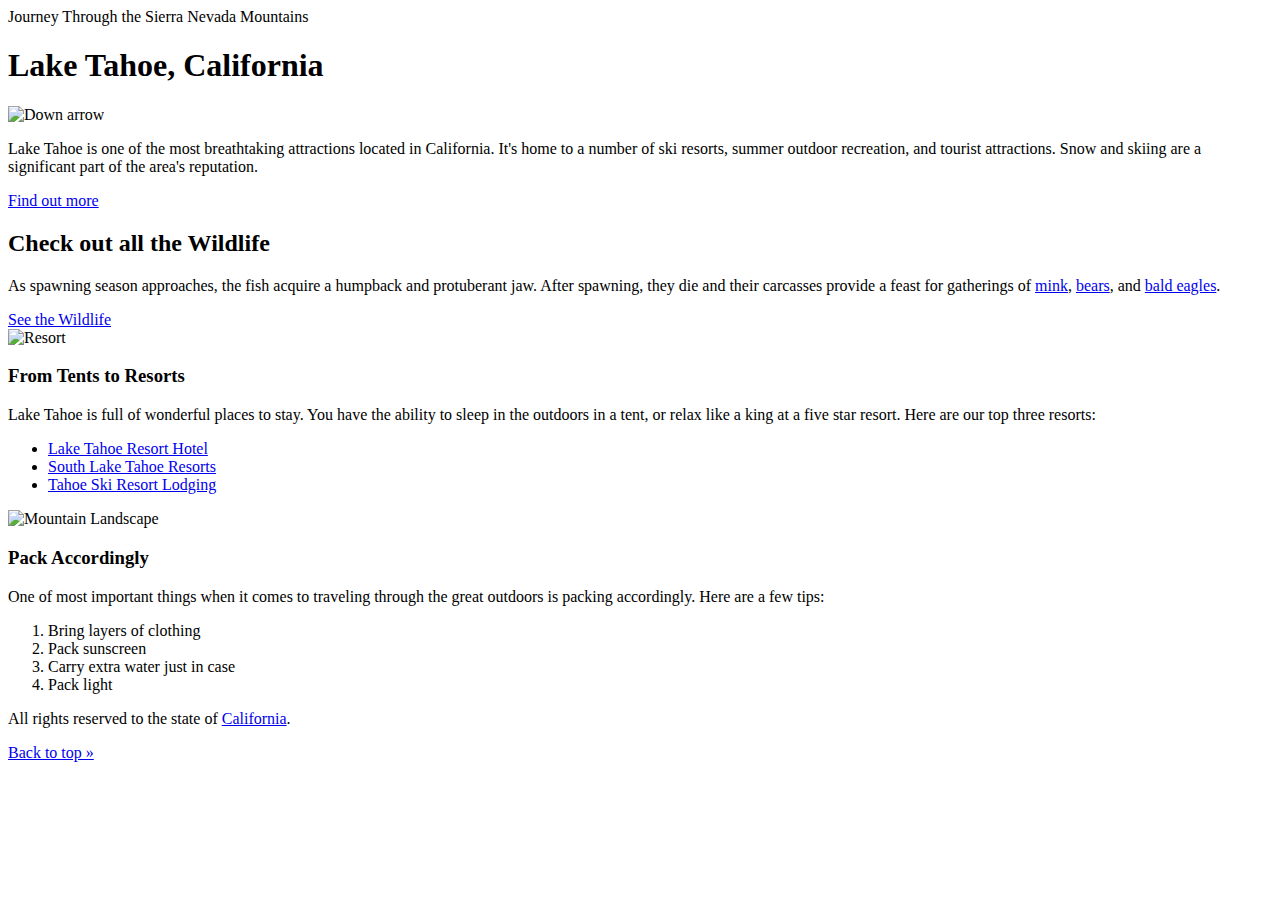
==== index.html @ e3a9a678 "NESTED" ====
<!DOCTYPE html>
  <html>
    <head>
      <title>Lake Tahoe</title>
      <link rel="stylesheet" href="css/style.css">
      <meta name="viewport" content="width=device-width">
    </head>
    <body> 
      <header id="top" class="main-header">
        <span class="title">Journey Through the Sierra Nevada Mountains</span>
         <h1>Lake Tahoe, California</h1>
         <img class="arrow" src="img/arrow.svg" alt="Down arrow">
      </header>   
      <div class="primary-content t-border">
        <p class="intro">
	      Lake Tahoe is one of the most breathtaking attractions located in California. It's home to a number of ski resorts, summer outdoor recreation, and tourist attractions. Snow and skiing are a significant part of the area's reputation.
	    </p>
	     <a class="callout" href="#more">Find out more</a>      
        <div class="wildlife">
         <h2>Check out all the Wildlife</h2>
          <p>
            As spawning season approaches, the fish acquire a humpback and protuberant jaw. After spawning, they die and their carcasses provide a feast for gatherings of <a href="#mink">mink</a>, <a href="#bears">bears</a>, and <a href="#eagles">bald eagles</a>.
          </p>
        </div><!-- End .wildlife -->      
		 <a class="callout" href="#wildlife">See the Wildlife</a>
		</div><!-- End .primary-content -->
	  <div class="secondary-content t-border group"> 
      <div class="resorts">
        <img src="img/resort.jpg" alt="Resort">
        <h3>From Tents to Resorts</h3>  
        <p>
          Lake Tahoe is full of wonderful places to stay. You have the ability to sleep in the outdoors in a tent, or relax like a king at a five star resort. Here are our top three resorts:
        </p>        
        <ul>
          <li><a href="#hotels">Lake Tahoe Resort Hotel</a></li>
          <li><a href="#resorts">South Lake Tahoe Resorts</a></li>
          <li><a href="#lodging">Tahoe Ski Resort Lodging</a></li>
        </ul>		
      </div>      
      <div class="tips">
        <img src="img/mtn-landscape.jpg" alt="Mountain Landscape">
        <h3>Pack Accordingly</h3>
        <p>
          One of most important things when it comes to traveling through the great outdoors is packing accordingly. Here are a few tips:
        </p>
        <ol>
          <li>Bring layers of clothing</li>
          <li>Pack sunscreen</li>
          <li>Carry extra water just in case</li>
          <li>Pack light</li>
        </ol>
      </div>
		</div><!-- End .secondary-content -->    
		<footer class="main-footer">
			<p>All rights reserved to the state of <a href="#">California</a>.</p>
			<a href="#top">Back to top &raquo;</a>
		</footer>
    </body>
  </html>
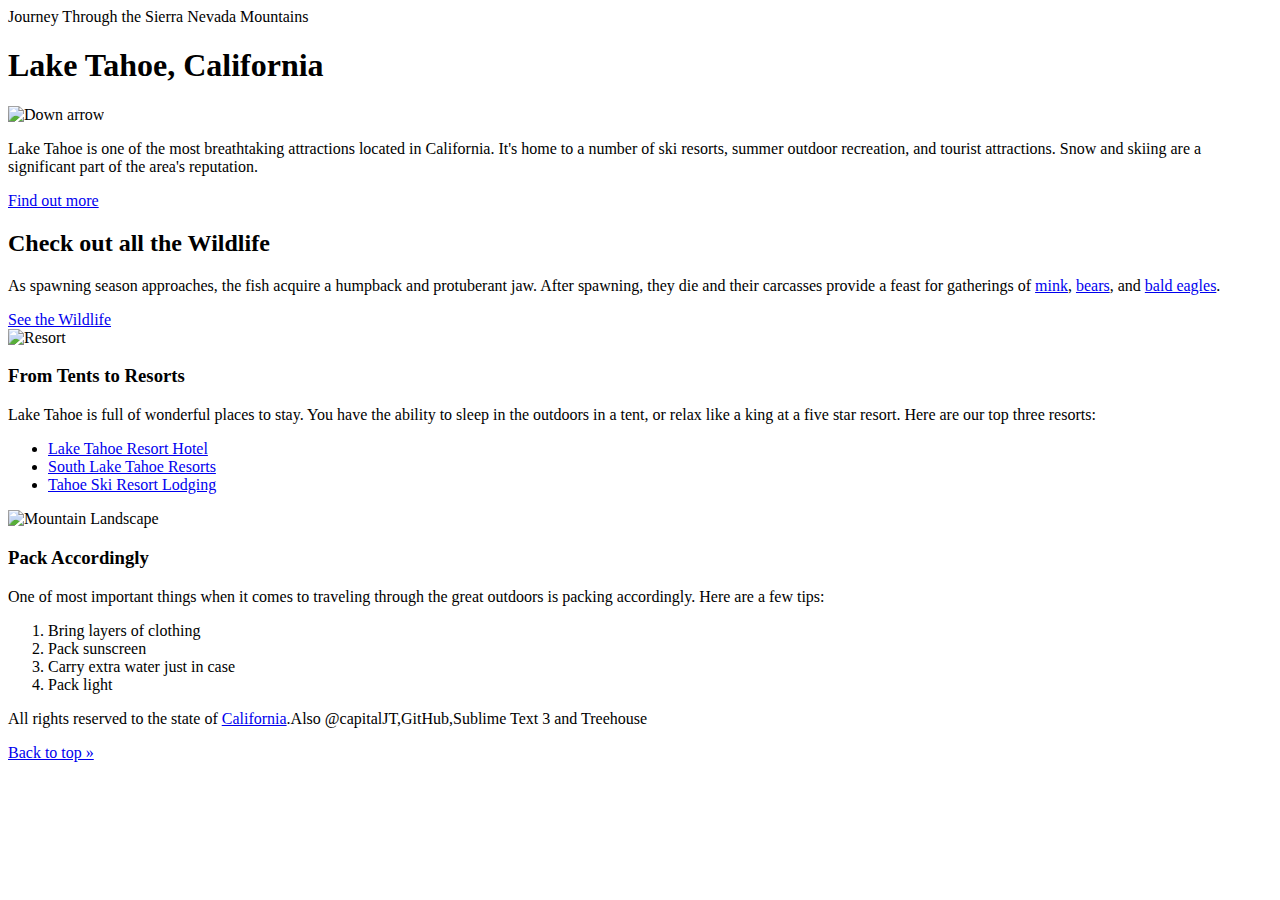
==== commit f940243e: "NESTED" ====
--- a/index.html
+++ b/index.html
@@ -1,7 +1,7 @@
 <!DOCTYPE html>
   <html>
     <head>
-      <title>Lake Tahoe</title>
+      <title>RM LakeTahoe_project</title>
       <link rel="stylesheet" href="css/style.css">
       <meta name="viewport" content="width=device-width">
     </head>
@@ -13,9 +13,9 @@
       </header>   
       <div class="primary-content t-border">
         <p class="intro">
-	      Lake Tahoe is one of the most breathtaking attractions located in California. It's home to a number of ski resorts, summer outdoor recreation, and tourist attractions. Snow and skiing are a significant part of the area's reputation.
-	    </p>
-	     <a class="callout" href="#more">Find out more</a>      
+	 Lake Tahoe is one of the most breathtaking attractions located in California. It's home to a number of ski resorts, summer outdoor recreation, and tourist attractions. Snow and skiing are a significant part of the area's reputation.
+	</p>
+	<a class="callout" href="#more">Find out more</a>      
         <div class="wildlife">
          <h2>Check out all the Wildlife</h2>
           <p>
@@ -50,10 +50,10 @@
           <li>Pack light</li>
         </ol>
       </div>
-		</div><!-- End .secondary-content -->    
-		<footer class="main-footer">
-			<p>All rights reserved to the state of <a href="#">California</a>.</p>
-			<a href="#top">Back to top &raquo;</a>
-		</footer>
+      </div><!-- End .secondary-content -->    
+      <footer class="main-footer">
+	<p>All rights reserved to the state of <a href="#">California</a>.Also @capitalJT,GitHub,Sublime Text 3 and Treehouse</p>
+	 <a href="#top">Back to top &raquo;</a>
+      </footer>
     </body>
   </html>
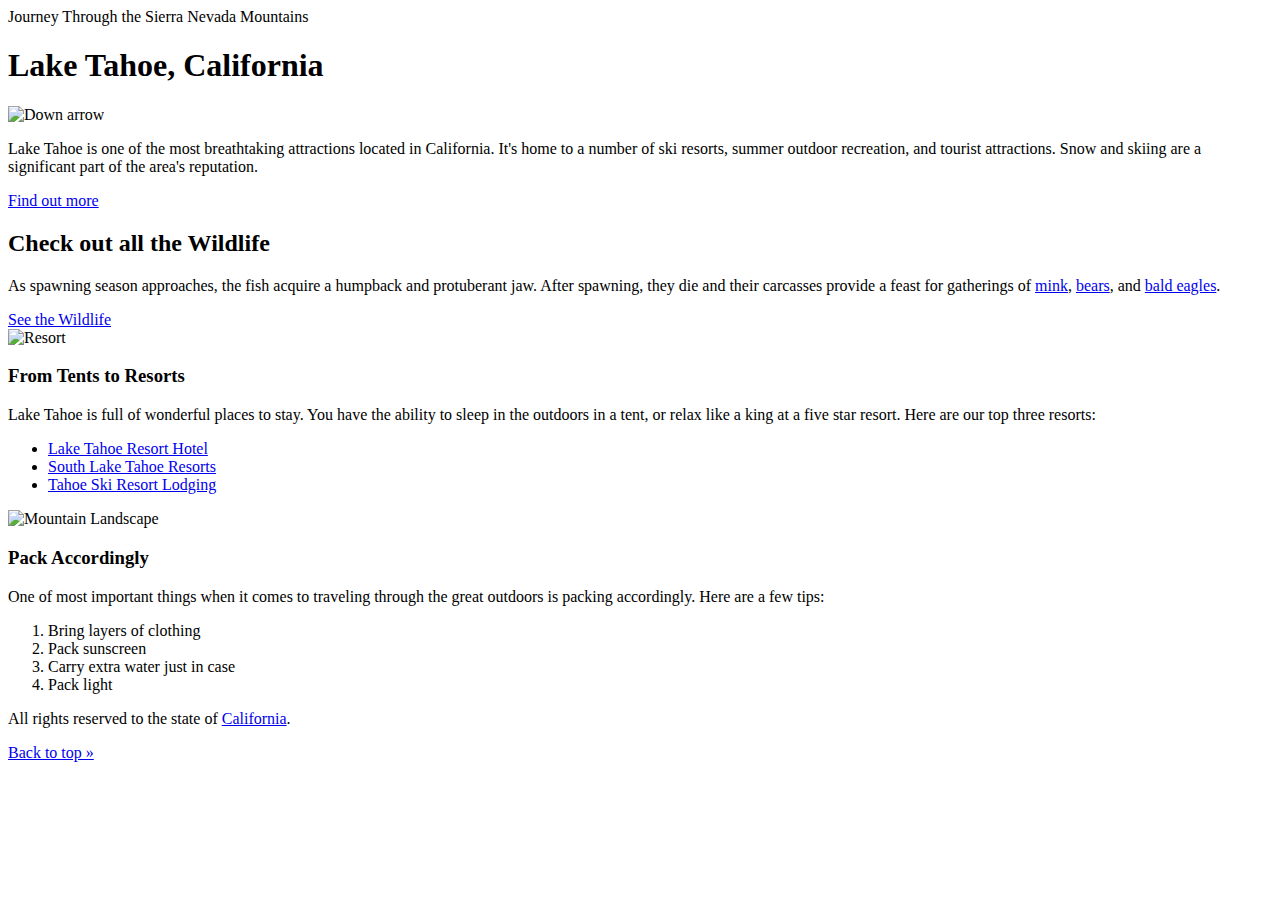
==== commit 50e49434: "quick update" ====
--- a/index.html
+++ b/index.html
@@ -1,42 +1,44 @@
 <!DOCTYPE html>
   <html>
-    <head>
-      <title>RM LakeTahoe_project</title>
-      <link rel="stylesheet" href="css/style.css">
-      <meta name="viewport" content="width=device-width">
-    </head>
-    <body> 
-      <header id="top" class="main-header">
-        <span class="title">Journey Through the Sierra Nevada Mountains</span>
-         <h1>Lake Tahoe, California</h1>
-         <img class="arrow" src="img/arrow.svg" alt="Down arrow">
-      </header>   
-      <div class="primary-content t-border">
-        <p class="intro">
-	 Lake Tahoe is one of the most breathtaking attractions located in California. It's home to a number of ski resorts, summer outdoor recreation, and tourist attractions. Snow and skiing are a significant part of the area's reputation.
-	</p>
-	<a class="callout" href="#more">Find out more</a>      
-        <div class="wildlife">
-         <h2>Check out all the Wildlife</h2>
-          <p>
-            As spawning season approaches, the fish acquire a humpback and protuberant jaw. After spawning, they die and their carcasses provide a feast for gatherings of <a href="#mink">mink</a>, <a href="#bears">bears</a>, and <a href="#eagles">bald eagles</a>.
-          </p>
-        </div><!-- End .wildlife -->      
-		 <a class="callout" href="#wildlife">See the Wildlife</a>
-		</div><!-- End .primary-content -->
-	  <div class="secondary-content t-border group"> 
+  <head>
+    <title>Rafael Mortan</title>
+    <link rel="stylesheet" href="css/style.css">
+    <meta name="viewport" content="width=device-width">
+  </head>
+  <body> 
+    <header id="top" class="main-header">
+      <span class="title">Journey Through the Sierra Nevada Mountains</span>
+      <h1>Lake Tahoe, California</h1>
+      <img class="arrow" src="img/arrow.svg" alt="Down arrow">
+    </header>
+    
+    <div class="primary-content t-border">
+      <p class="intro">
+        Lake Tahoe is one of the most breathtaking attractions located in California. It's home to a number of ski resorts, summer outdoor recreation, and tourist attractions. Snow and skiing are a significant part of the area's reputation.
+      </p>
+      <a class="callout" href="#more">Find out more</a>
+      
+      <div class="wildlife">
+        <h2>Check out all the Wildlife</h2>
+        <p>
+          As spawning season approaches, the fish acquire a humpback and protuberant jaw. After spawning, they die and their carcasses provide a feast for gatherings of <a href="#mink">mink</a>, <a href="#bears">bears</a>, and <a href="#eagles">bald eagles</a>.
+        </p>
+      </div><!-- End .wildlife -->    
+      <a class="callout" href="#wildlife">See the Wildlife</a>
+    </div><!-- End .primary-content -->
+    <div class="secondary-content t-border group"> 
       <div class="resorts">
         <img src="img/resort.jpg" alt="Resort">
-        <h3>From Tents to Resorts</h3>  
+        <h3>From Tents to Resorts</h3>
         <p>
           Lake Tahoe is full of wonderful places to stay. You have the ability to sleep in the outdoors in a tent, or relax like a king at a five star resort. Here are our top three resorts:
-        </p>        
+        </p>
         <ul>
           <li><a href="#hotels">Lake Tahoe Resort Hotel</a></li>
           <li><a href="#resorts">South Lake Tahoe Resorts</a></li>
           <li><a href="#lodging">Tahoe Ski Resort Lodging</a></li>
-        </ul>		
-      </div>      
+        </ul>   
+      </div>     
       <div class="tips">
         <img src="img/mtn-landscape.jpg" alt="Mountain Landscape">
         <h3>Pack Accordingly</h3>
@@ -50,10 +52,10 @@
           <li>Pack light</li>
         </ol>
       </div>
-      </div><!-- End .secondary-content -->    
-      <footer class="main-footer">
-	<p>All rights reserved to the state of <a href="#">California</a>.Also @capitalJT,GitHub,Sublime Text 3 and Treehouse</p>
-	 <a href="#top">Back to top &raquo;</a>
-      </footer>
-    </body>
-  </html>
+    </div><!-- End .secondary-content -->
+    <footer class="main-footer">
+      <p>All rights reserved to the state of <a href="#">California</a>.</p>
+      <a href="#top">Back to top &raquo;</a>
+    </footer>
+  </body>
+</html>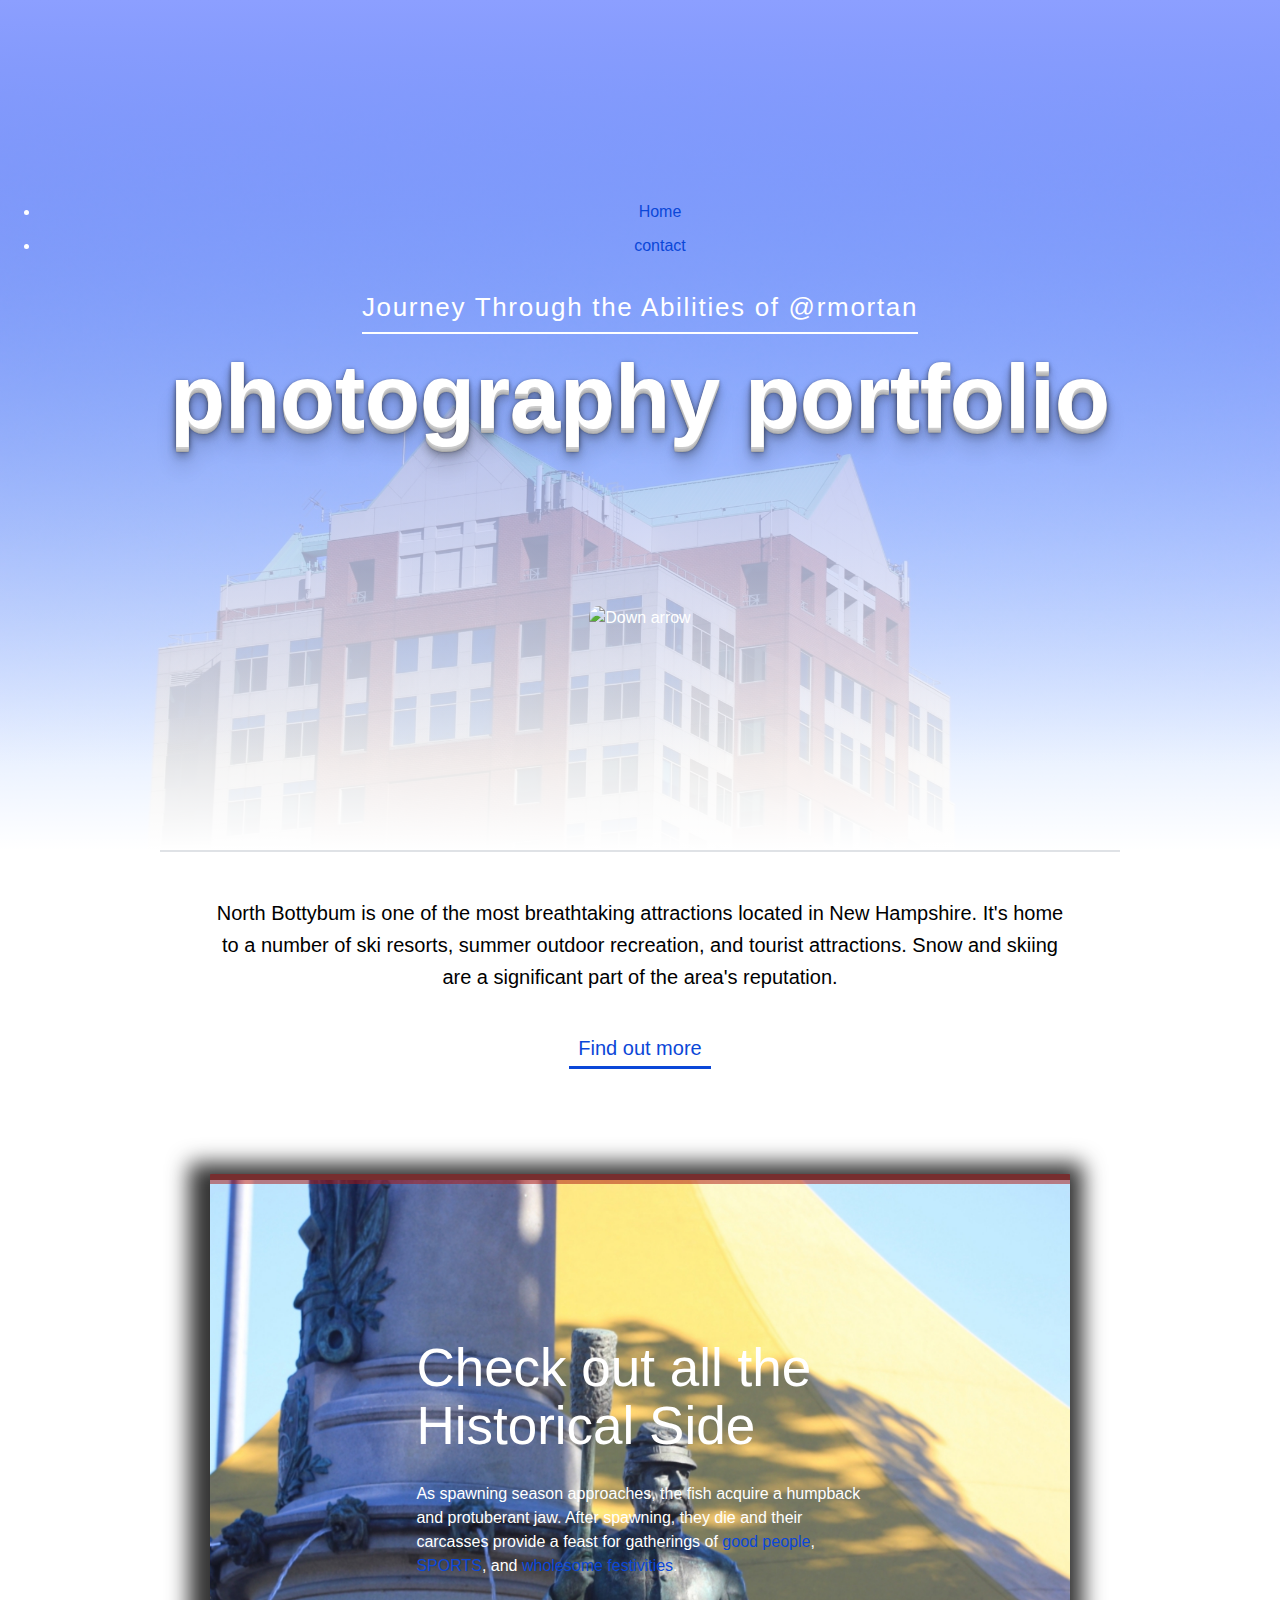
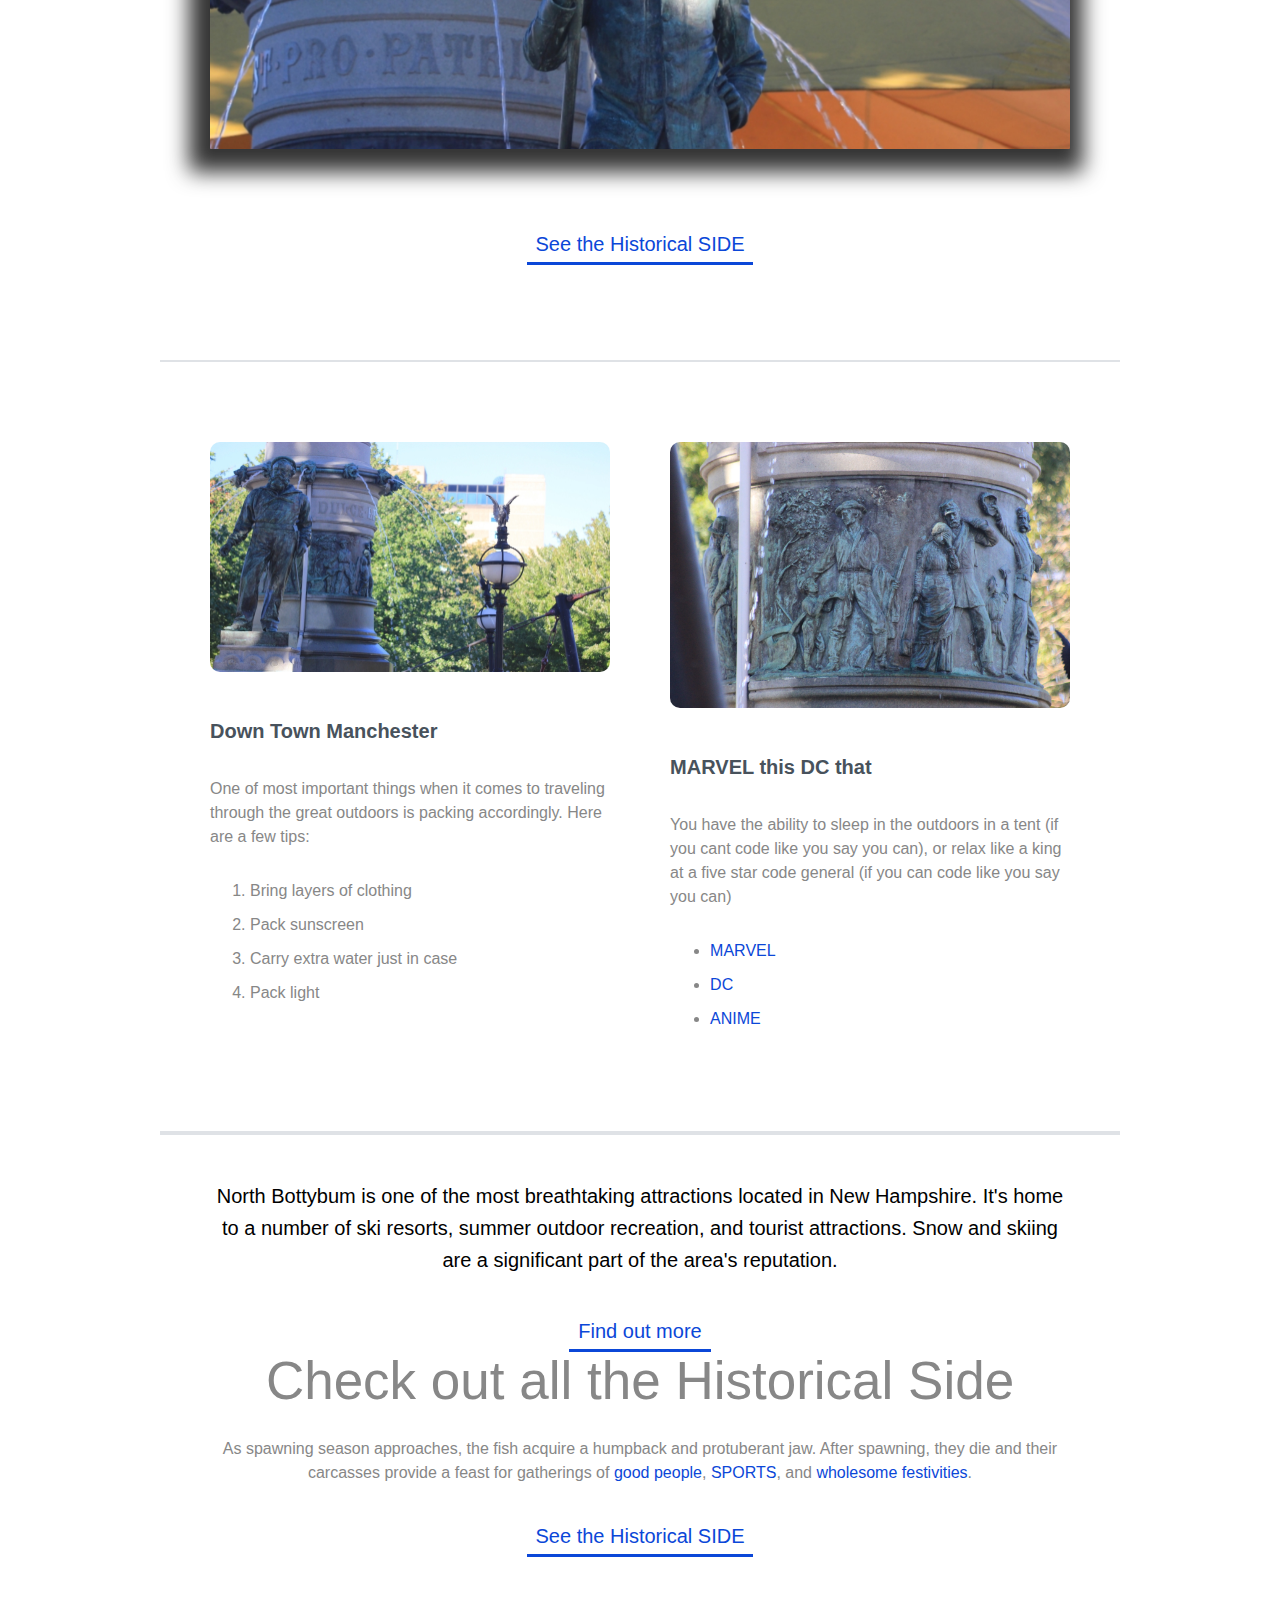
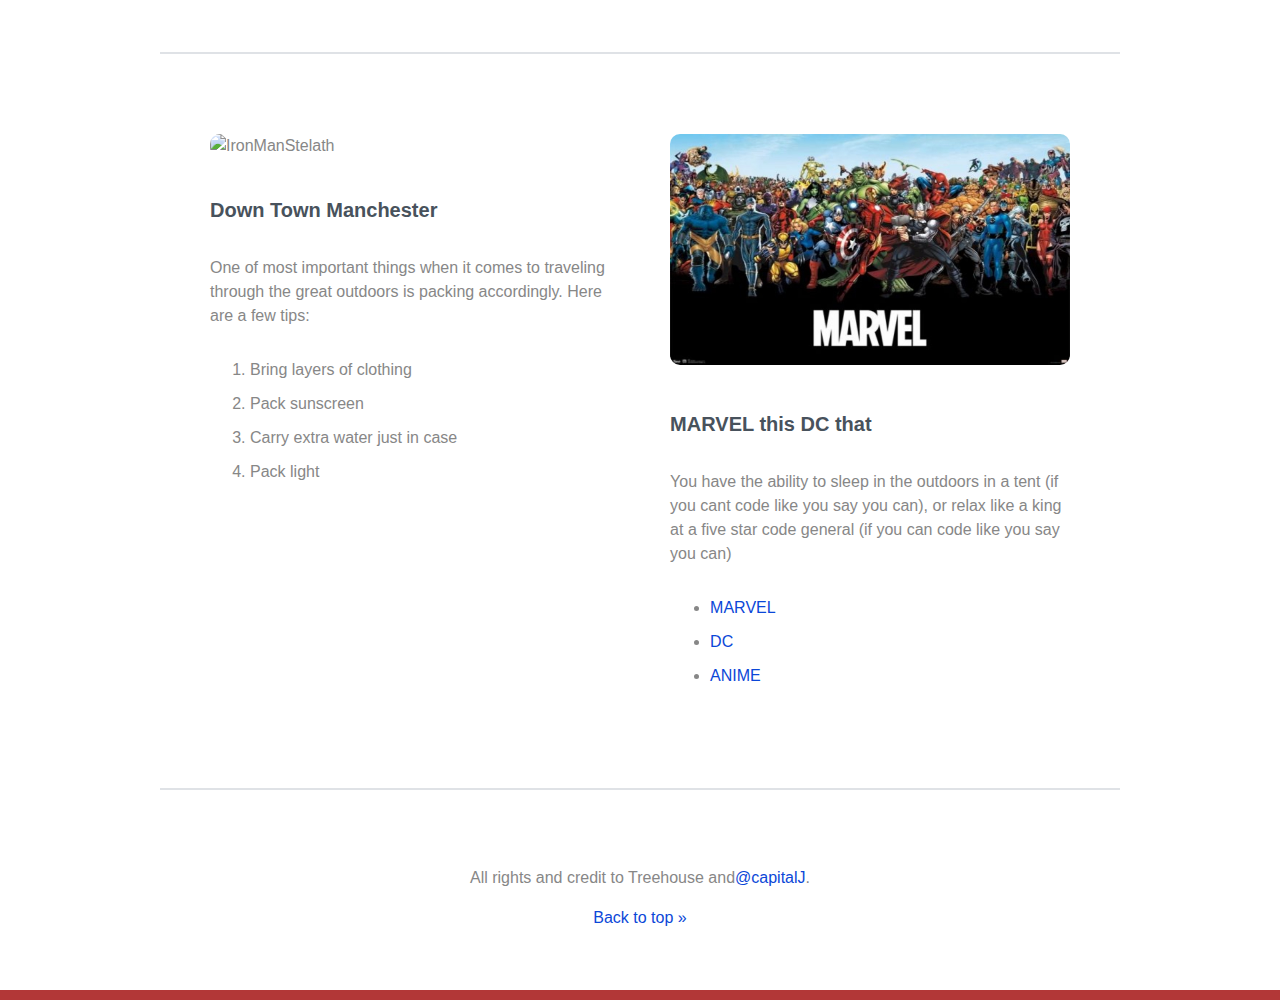
==== commit ae06e995: "a lil update" ====
--- a/index.html
+++ b/index.html
@@ -6,42 +6,86 @@
     <meta name="viewport" content="width=device-width">
   </head>
   <body> 
-    <header id="top" class="main-header">
-      <span class="title">Journey Through the Sierra Nevada Mountains</span>
-      <h1>Lake Tahoe, California</h1>
+    <header id="top" class="main-header"> 
+     <nav>
+        <ul>
+            <li class="selected"><a href="index.html" >Home</a></li>
+            <li class=""><a href="contact.html">contact</a></li>
+        </ul>
+    </nav>     
+      <span class="title">Journey Through the Abilities of @rmortan</span>
+      <h1 class="main-heading">Photography Portfolio</h1>
       <img class="arrow" src="img/arrow.svg" alt="Down arrow">
-    </header>
-    
+    </header> 
     <div class="primary-content t-border">
       <p class="intro">
-        Lake Tahoe is one of the most breathtaking attractions located in California. It's home to a number of ski resorts, summer outdoor recreation, and tourist attractions. Snow and skiing are a significant part of the area's reputation.
+        North Bottybum is one of the most breathtaking attractions located in New Hampshire. It's home to a number of ski resorts, summer outdoor recreation, and tourist attractions. Snow and skiing are a significant part of the area's reputation.
       </p>
       <a class="callout" href="#more">Find out more</a>
-      
-      <div class="wildlife">
-        <h2>Check out all the Wildlife</h2>
+       <div class="wildlife">
+        <h2>Check out all the Historical Side</h2>
         <p>
-          As spawning season approaches, the fish acquire a humpback and protuberant jaw. After spawning, they die and their carcasses provide a feast for gatherings of <a href="#mink">mink</a>, <a href="#bears">bears</a>, and <a href="#eagles">bald eagles</a>.
+          As spawning season approaches, the fish acquire a humpback and protuberant jaw. After spawning, they die and their carcasses provide a feast for gatherings of <a href="#mink">good people</a>, <a href="#bears">SPORTS</a>, and <a href="#eagles">wholesome festivities</a>.
         </p>
       </div><!-- End .wildlife -->    
-      <a class="callout" href="#wildlife">See the Wildlife</a>
+      <a class="callout" href="#wildlife">See the Historical SIDE</a>
     </div><!-- End .primary-content -->
     <div class="secondary-content t-border group"> 
       <div class="resorts">
-        <img src="img/resort.jpg" alt="Resort">
-        <h3>From Tents to Resorts</h3>
+        <img src="img/IMG_5203.jpg" alt="elmstpark">
+        <h3>MARVEL this DC that</h3>
         <p>
-          Lake Tahoe is full of wonderful places to stay. You have the ability to sleep in the outdoors in a tent, or relax like a king at a five star resort. Here are our top three resorts:
+           You have the ability to sleep in the outdoors in a tent (if you cant code like you say you can), or relax like a king at a five star code general (if you can code like you say you can)
         </p>
         <ul>
-          <li><a href="#hotels">Lake Tahoe Resort Hotel</a></li>
-          <li><a href="#resorts">South Lake Tahoe Resorts</a></li>
-          <li><a href="#lodging">Tahoe Ski Resort Lodging</a></li>
+          <li><a href="#hotels"> MARVEL</a></li>
+          <li><a href="#resorts">DC</a></li>
+          <li><a href="#lodging">ANIME</a></li>
         </ul>   
       </div>     
       <div class="tips">
-        <img src="img/mtn-landscape.jpg" alt="Mountain Landscape">
-        <h3>Pack Accordingly</h3>
+        <img src="img/IMG_5207.jpg" alt="Manchester">
+        <h3>Down Town Manchester</h3>
+        <p>
+          One of most important things when it comes to traveling through the great outdoors is packing accordingly. Here are a few tips:
+        </p>
+        <ol>
+          <li>Bring layers of clothing</li>
+          <li>Pack sunscreen</li>
+          <li>Carry extra water just in case</li>
+          <li>Pack light</li>
+        </ol>
+      </div>
+    </div><!-- End .secondary-content -->
+    <div class="primary-content t-border">
+      <p class="intro">
+        North Bottybum is one of the most breathtaking attractions located in New Hampshire. It's home to a number of ski resorts, summer outdoor recreation, and tourist attractions. Snow and skiing are a significant part of the area's reputation.
+      </p>
+      <a class="callout" href="#more">Find out more</a>
+       <div class="wildlife2">
+        <h2>Check out all the Historical Side</h2>
+        <p>
+          As spawning season approaches, the fish acquire a humpback and protuberant jaw. After spawning, they die and their carcasses provide a feast for gatherings of <a href="#mink">good people</a>, <a href="#bears">SPORTS</a>, and <a href="#eagles">wholesome festivities</a>.
+        </p>
+      </div><!-- End .wildlife -->    
+      <a class="callout" href="#wildlife">See the Historical SIDE</a>
+    </div><!-- End .primary-content -->
+    <div class="secondary-content t-border group"> 
+      <div class="resorts">
+        <img src="img/marveluniverse.jpg" alt="marveluniverse">
+        <h3>MARVEL this DC that</h3>
+        <p>
+           You have the ability to sleep in the outdoors in a tent (if you cant code like you say you can), or relax like a king at a five star code general (if you can code like you say you can)
+        </p>
+        <ul>
+          <li><a href="#hotels"> MARVEL</a></li>
+          <li><a href="#resorts">DC</a></li>
+          <li><a href="#lodging">ANIME</a></li>
+        </ul>   
+      </div>     
+      <div class="tips">
+        <img src="img/ironmanstealth.jpg" alt="IronManStelath">
+        <h3>Down Town Manchester</h3>
         <p>
           One of most important things when it comes to traveling through the great outdoors is packing accordingly. Here are a few tips:
         </p>
@@ -54,7 +98,7 @@
       </div>
     </div><!-- End .secondary-content -->
     <footer class="main-footer">
-      <p>All rights reserved to the state of <a href="#">California</a>.</p>
+      <p>All rights and credit to Treehouse and<a href="http://jabaltorres.com/#about">@capitalJ</a>.</p>
       <a href="#top">Back to top &raquo;</a>
     </footer>
   </body>
--- a/css/style.css
+++ b/css/style.css
@@ -0,0 +1,221 @@
+/* Web Fonts -------------------- */
+
+@font-face {
+  font-family: 'Abolition Regular';
+  src: url('../fonts/abolition-regular-webfont.eot');
+  src: url('../fonts/abolition-regular-webfont.eot?#iefix') format('embedded-opentype'),
+       url('../fonts/abolition-regular-webfont.woff') format('woff'),
+       url('../fonts/abolition-regular-webfont.ttf') format('truetype');}
+
+/* Base Styles --------------------**/
+
+* {
+  box-sizing: border-box;}
+
+body {
+  color: #878787;
+  margin: 0;
+  font: 1em/1.5 "Helvetica Neue", Helvetica, Arial, sans-serif;}
+
+h1,
+h2 {
+  font-family: 'Abolition Regular', Helvetica, Arial, sans-serif;}
+
+h1 {  
+  font-size: 5.625rem; 
+  text-transform: lowercase; 
+  line-height: 1.3; 
+  text-shadow: 0 1px 0 #ccc,
+               0 2px 0 #c9c9c9,
+               0 3px 0 #bbb,
+               0 4px 0 #b9b9b9,
+               0 5px 0 #aaa,
+               0 6px 1px rgba(0,0,0,.1),
+               0 0 5px rgba(0,0,0,.1),
+               0 1px 3px rgba(0,0,0,.3),
+               0 3px 5px rgba(0,0,0,.2),
+               0 5px 10px rgba(0,0,0,.25),
+               0 10px 10px rgba(0,0,0,.2),
+               0 20px 20px rgba(0,0,0,.15);
+  margin: 12px 0 0;}
+
+h2 {
+  font-size: 3.3125em;
+  font-weight: normal;
+  line-height: 1.1;
+  margin: 0 0 .5em;}
+
+h3 {
+  font-size: 1.25em;
+  color: #48525c;
+  line-height: 1.2;
+  margin-bottom: 1.7em;}
+
+img {
+  max-width: 100%;
+  margin-bottom: 20px;
+  border-radius: 10px;}
+
+ul,
+ol {
+  margin: 30px 0;}
+
+li {
+  margin-bottom: 10px;}
+
+/* Pseudo-classes ------------------ */
+
+a:link {
+  color: rgb(11, 71, 216);
+  text-decoration: none;}
+
+a:visited {
+  color: lightblue;}
+
+a:hover {
+  color: rgba(255, 169, 73, .4);}
+
+a:active {
+  color: lightcoral;}
+
+/* Main Styles ---------------------**/ 
+
+.main-header {
+  padding-top: 170px;
+  height: 850px;
+  background: linear-gradient(#8c9fff, transparent 90%),
+              linear-gradient(0deg, #fff, transparent),
+              #7e0000 url('../img/IMG_5187.jpg') no-repeat center;
+  background-size: cover;
+  color: white;}
+
+.title {
+  font-size: 1.625rem; 
+  letter-spacing: .065em;
+  font-weight: 200;
+  border-bottom: 2px solid;
+  padding-bottom: 10px;}
+
+.intro {
+  font-size: 1.25em; 
+  line-height: 1.6; 
+  color: initial;}
+
+.primary-content,
+.main-header,
+.main-footer {
+  text-align: center;}
+
+.primary-content {
+	padding-top: 25px;
+  padding-bottom: 95px;}
+
+.secondary-content {
+	padding-top: 80px;
+	padding-bottom: 70px;
+  border-bottom: 2px solid #dfe2e6;}
+
+.callout {
+  font-size: 1.25em;
+  border-bottom: 3px solid;
+  padding: 0 9px 3px;
+  margin-top: 20px;
+  display: inline-block;}
+
+.main-footer {
+  padding-top: 60px;
+  padding-bottom: 60px;
+  border-bottom: 10px solid #9f0505cc;}
+
+.t-border {
+  border-top: 2px solid #dfe2e6;}
+
+/* Layout Styles ------------------ */
+
+.primary-content, 
+.secondary-content {
+  width: 75%;
+  padding-left: 50px;
+  padding-right: 50px;
+  margin: auto;
+  max-width: 960px;}
+
+.wildlife {
+  color: white;
+  text-align: left;
+  padding: 18% 24%;
+  border-top: 10px solid #ab110c80;
+  margin: 105px 0 60px;
+  background: #434a52 url('../img/IMG_5183.jpg') no-repeat center;
+  background-size: cover;
+  box-shadow:  -4px 6px 21px 17px rgba(0,0,0, .8);
+  border-radius: 1px;}
+
+.arrow {
+  width: 50px;
+  margin-top: 150px;}
+
+/* Floated Columns ------------------ */
+
+.resorts,
+.tips {
+  width: 46.5%;}
+
+.tips {
+  float: left;}
+
+.resorts {
+  float: right;}
+
+/* Float Clearfix ------------------ */
+
+.group:after {
+  content: "";
+  display: table;
+  clear: both;}
+
+/* Media Queries -------------------- */
+
+@media (max-width: 1024px) {
+  .primary-content,
+  .secondary-content {
+    width: 90%;}
+
+  .wildlife {
+    padding: 10% 12%;
+    margin: 50px 0 20px;}
+}
+
+@media (max-width: 768px){
+  .primary-content,
+  .secondary-content {
+    width: 100%;
+    padding: 20px;
+    border-top: none;}
+
+  .main-header {
+    max-height: 380px;
+    padding: 50px 25px 0;}
+
+  .title {
+    font-size: 1.3rem;
+    border: none;}
+
+  h1 {
+    font-size: 5rem;
+    line-height: 1.1;}
+
+  .arrow {
+    display: none;}
+
+  .intro {
+    font-size: 1rem;}
+
+  .resorts,
+  .tips {
+    float: none;
+    width: 100%;}
+
+  .main-footer {
+    padding: 20px 0;}
+}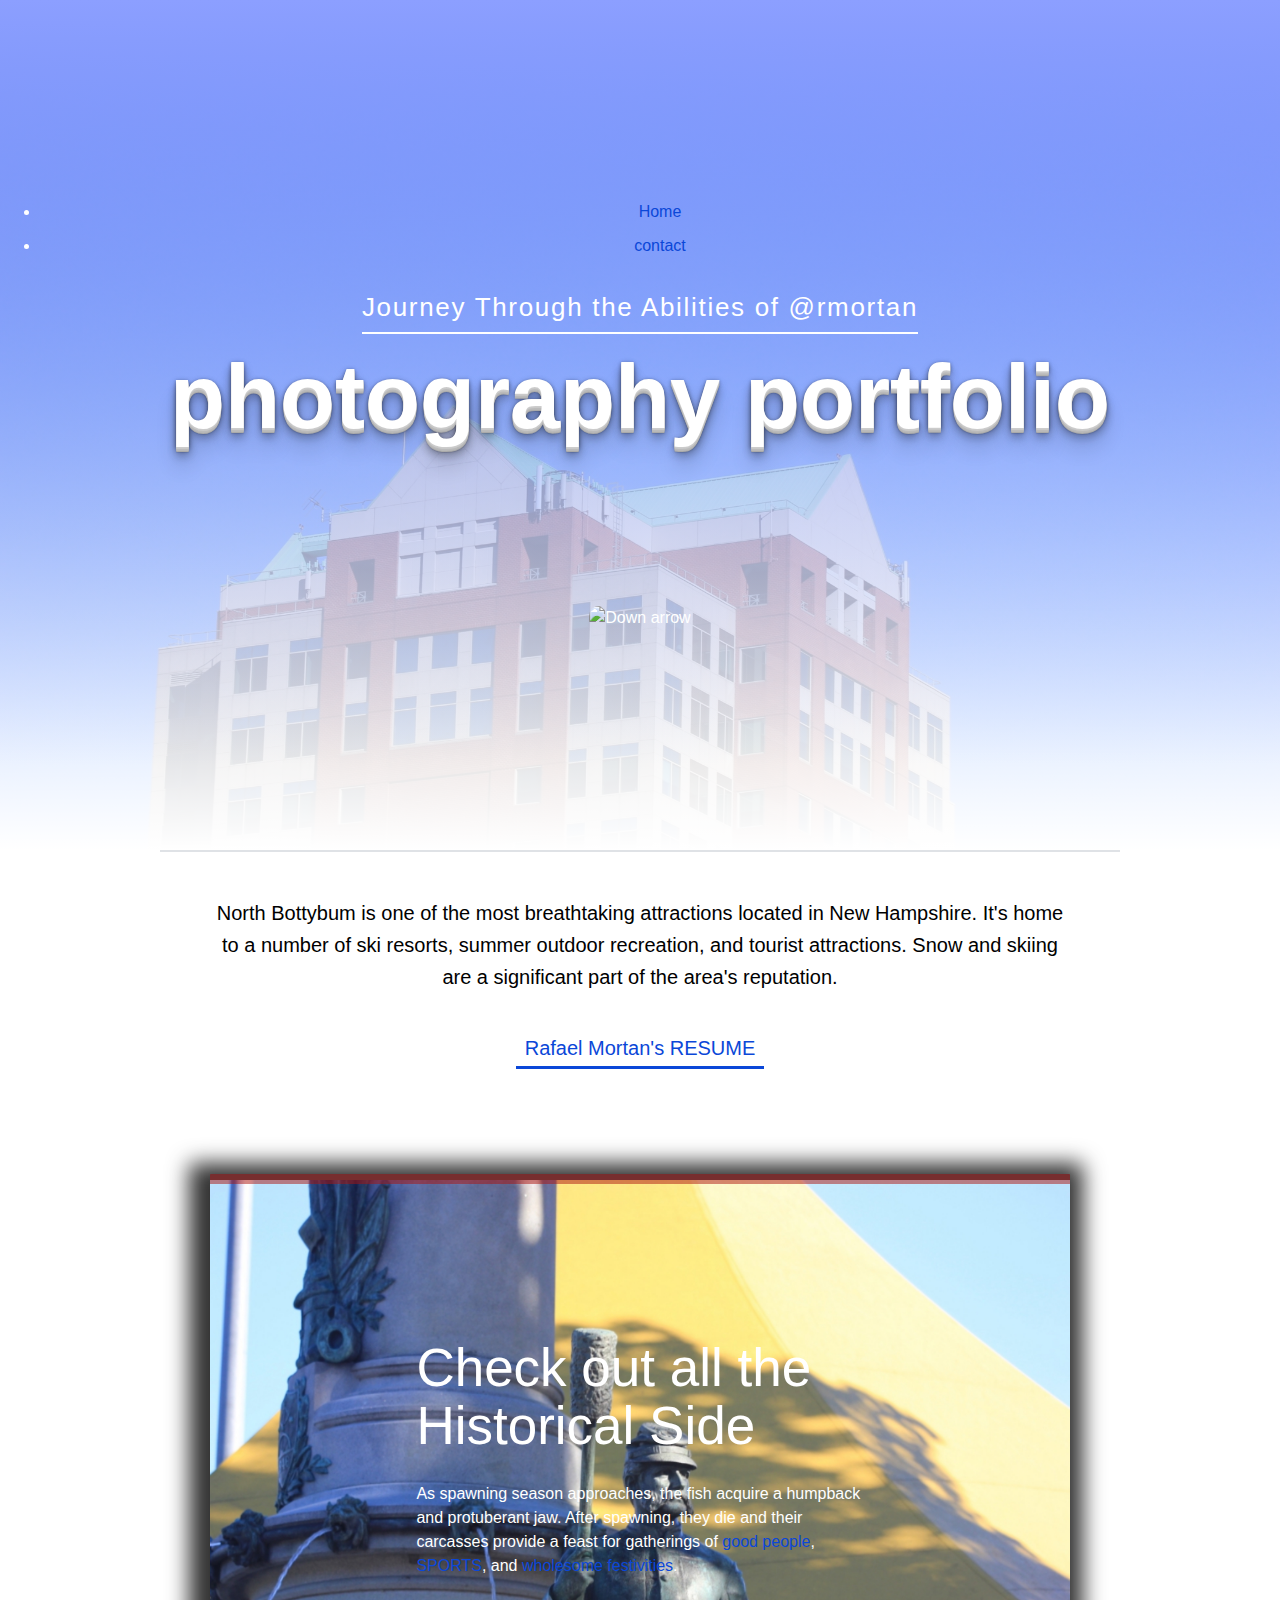
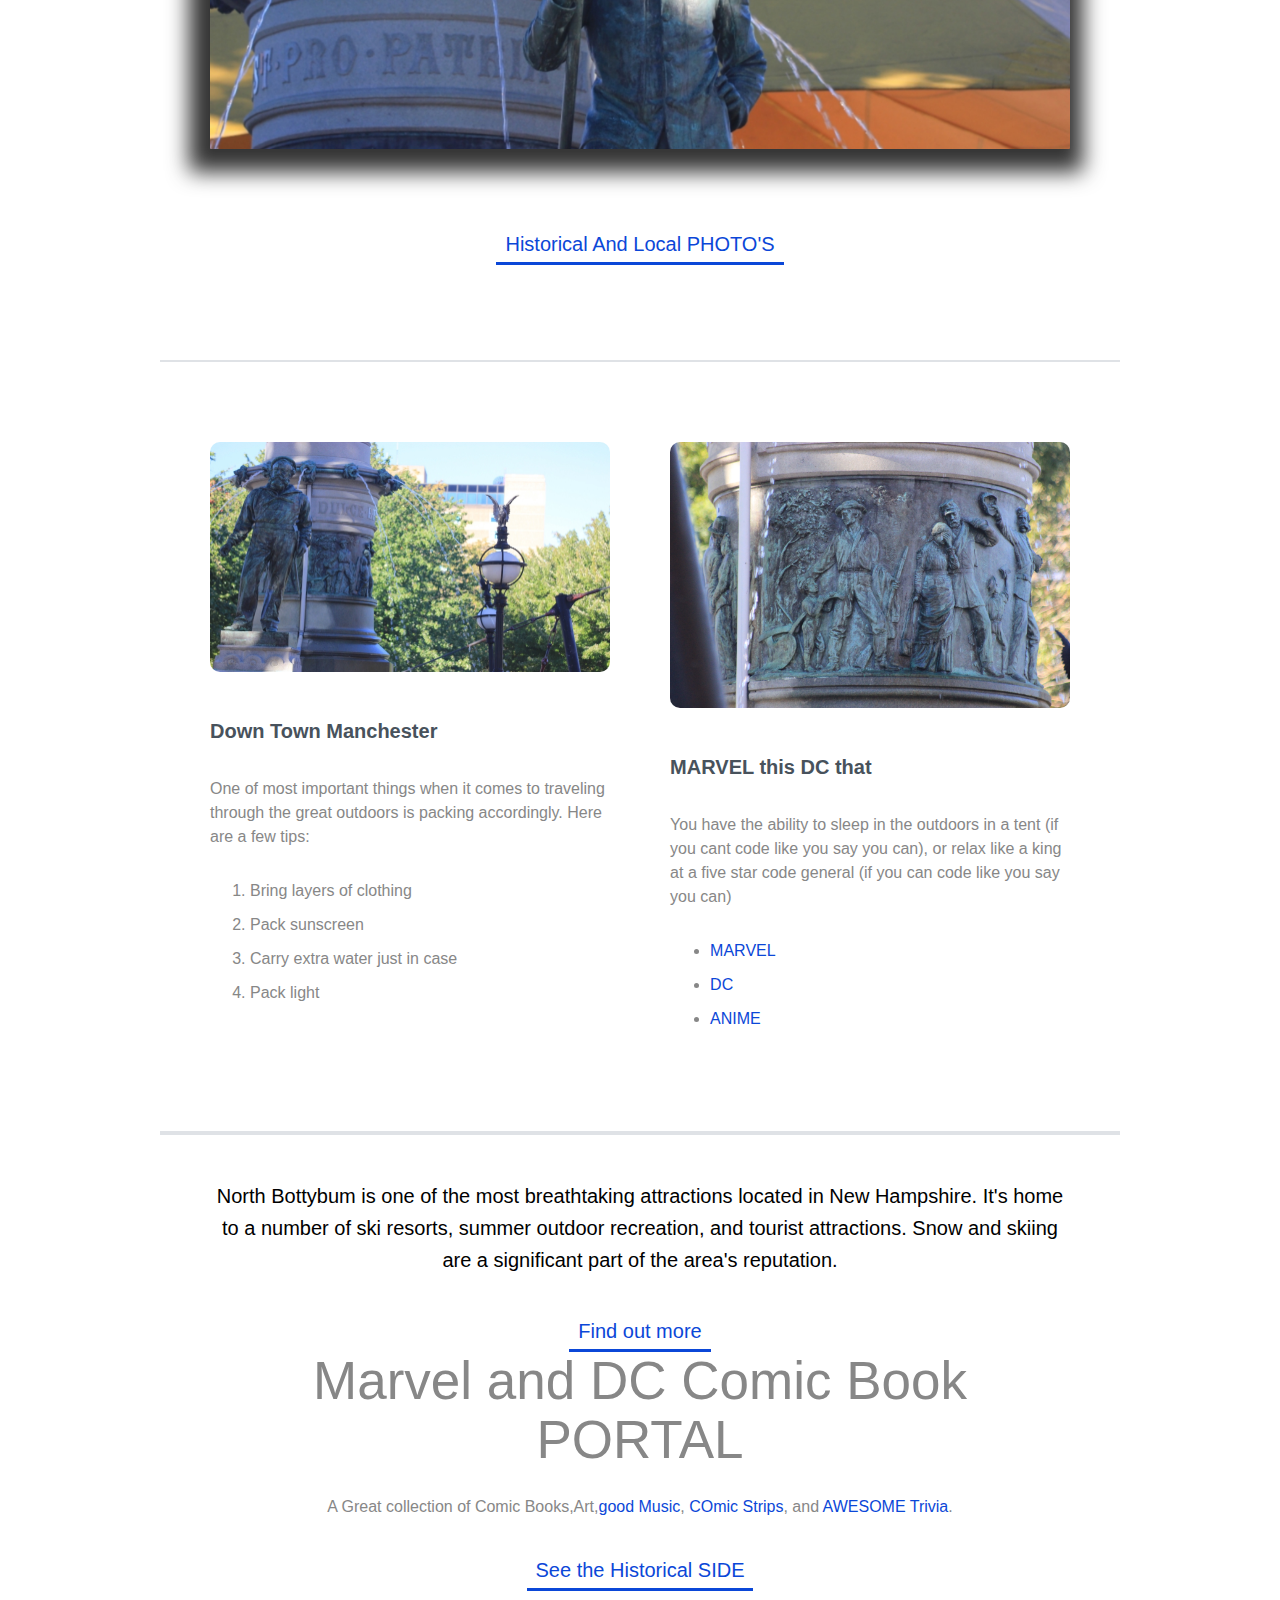
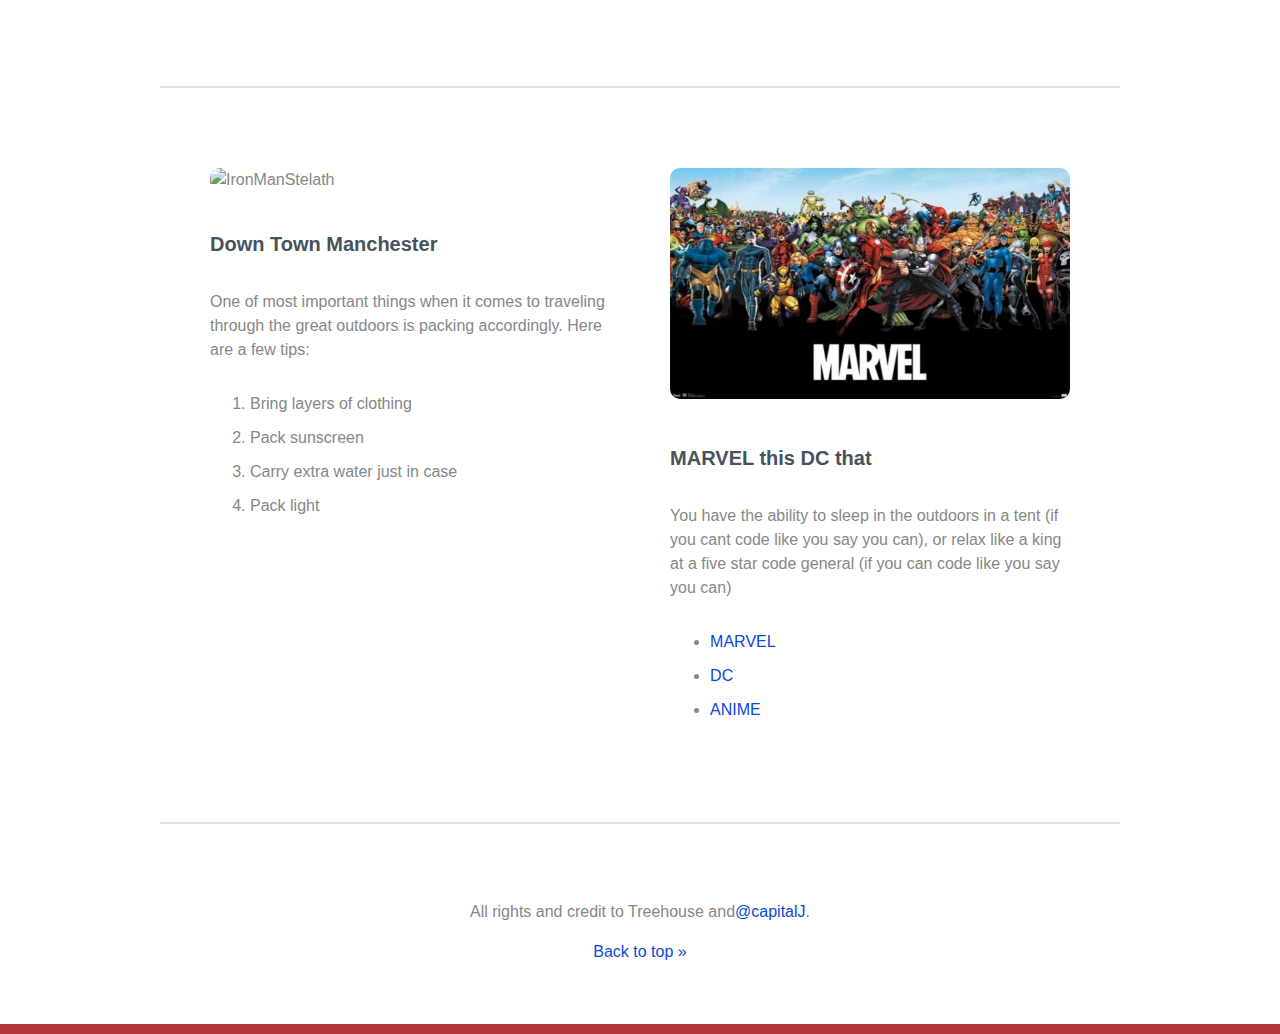
==== commit 15a1b11f: "EXpansion" ====
--- a/index.html
+++ b/index.html
@@ -21,14 +21,14 @@
       <p class="intro">
         North Bottybum is one of the most breathtaking attractions located in New Hampshire. It's home to a number of ski resorts, summer outdoor recreation, and tourist attractions. Snow and skiing are a significant part of the area's reputation.
       </p>
-      <a class="callout" href="#more">Find out more</a>
+      <a class="callout" href="file:///Users/RAFAELMORTAN/Desktop/newimproved/index.html">Rafael Mortan's RESUME</a>
        <div class="wildlife">
         <h2>Check out all the Historical Side</h2>
         <p>
           As spawning season approaches, the fish acquire a humpback and protuberant jaw. After spawning, they die and their carcasses provide a feast for gatherings of <a href="#mink">good people</a>, <a href="#bears">SPORTS</a>, and <a href="#eagles">wholesome festivities</a>.
         </p>
       </div><!-- End .wildlife -->    
-      <a class="callout" href="#wildlife">See the Historical SIDE</a>
+      <a class="callout" href="file:///Users/RAFAELMORTAN/Desktop/gallery2_project/index.html">Historical And Local PHOTO'S</a>
     </div><!-- End .primary-content -->
     <div class="secondary-content t-border group"> 
       <div class="resorts">
@@ -63,9 +63,9 @@
       </p>
       <a class="callout" href="#more">Find out more</a>
        <div class="wildlife2">
-        <h2>Check out all the Historical Side</h2>
+        <h2>Marvel and DC Comic Book PORTAL</h2>
         <p>
-          As spawning season approaches, the fish acquire a humpback and protuberant jaw. After spawning, they die and their carcasses provide a feast for gatherings of <a href="#mink">good people</a>, <a href="#bears">SPORTS</a>, and <a href="#eagles">wholesome festivities</a>.
+          A Great collection of Comic Books,Art,<a href="#mink">good Music</a>, <a href="#bears">COmic Strips</a>, and <a href="#eagles">AWESOME Trivia</a>.
         </p>
       </div><!-- End .wildlife -->    
       <a class="callout" href="#wildlife">See the Historical SIDE</a>
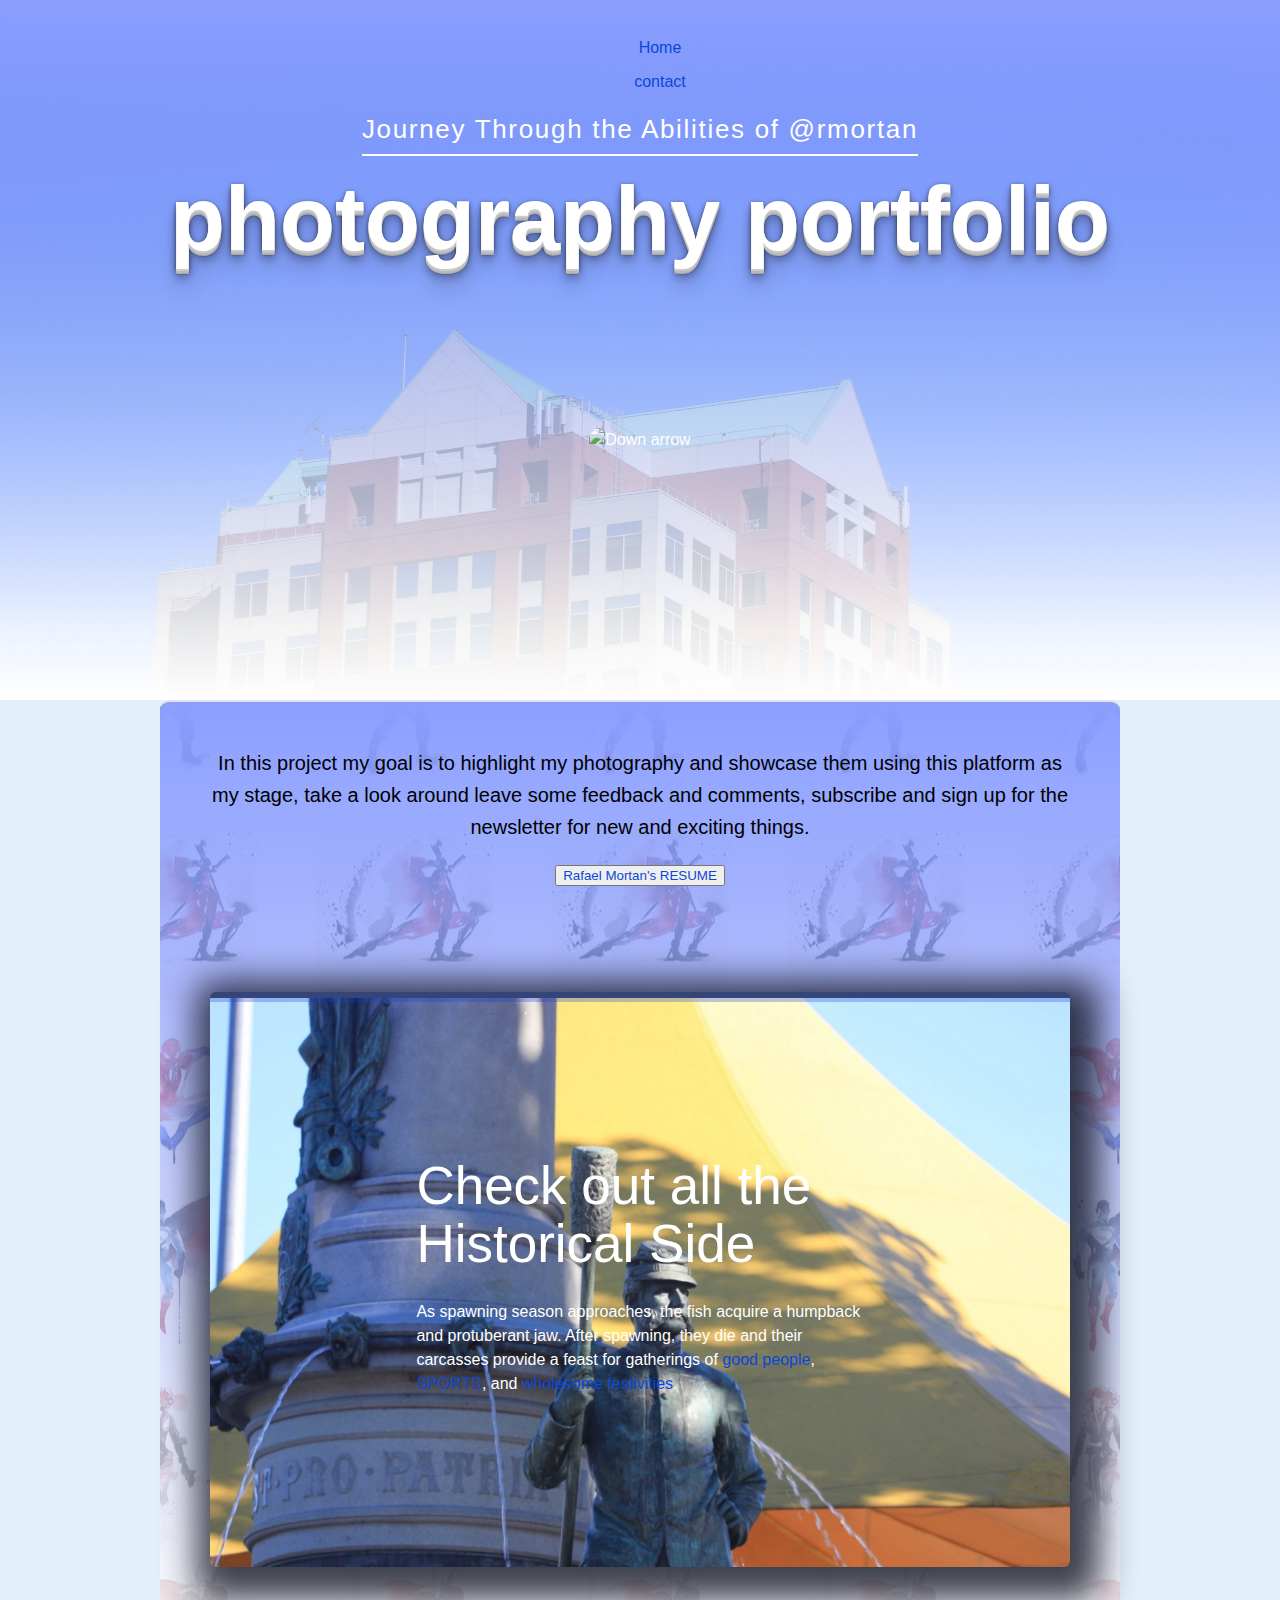
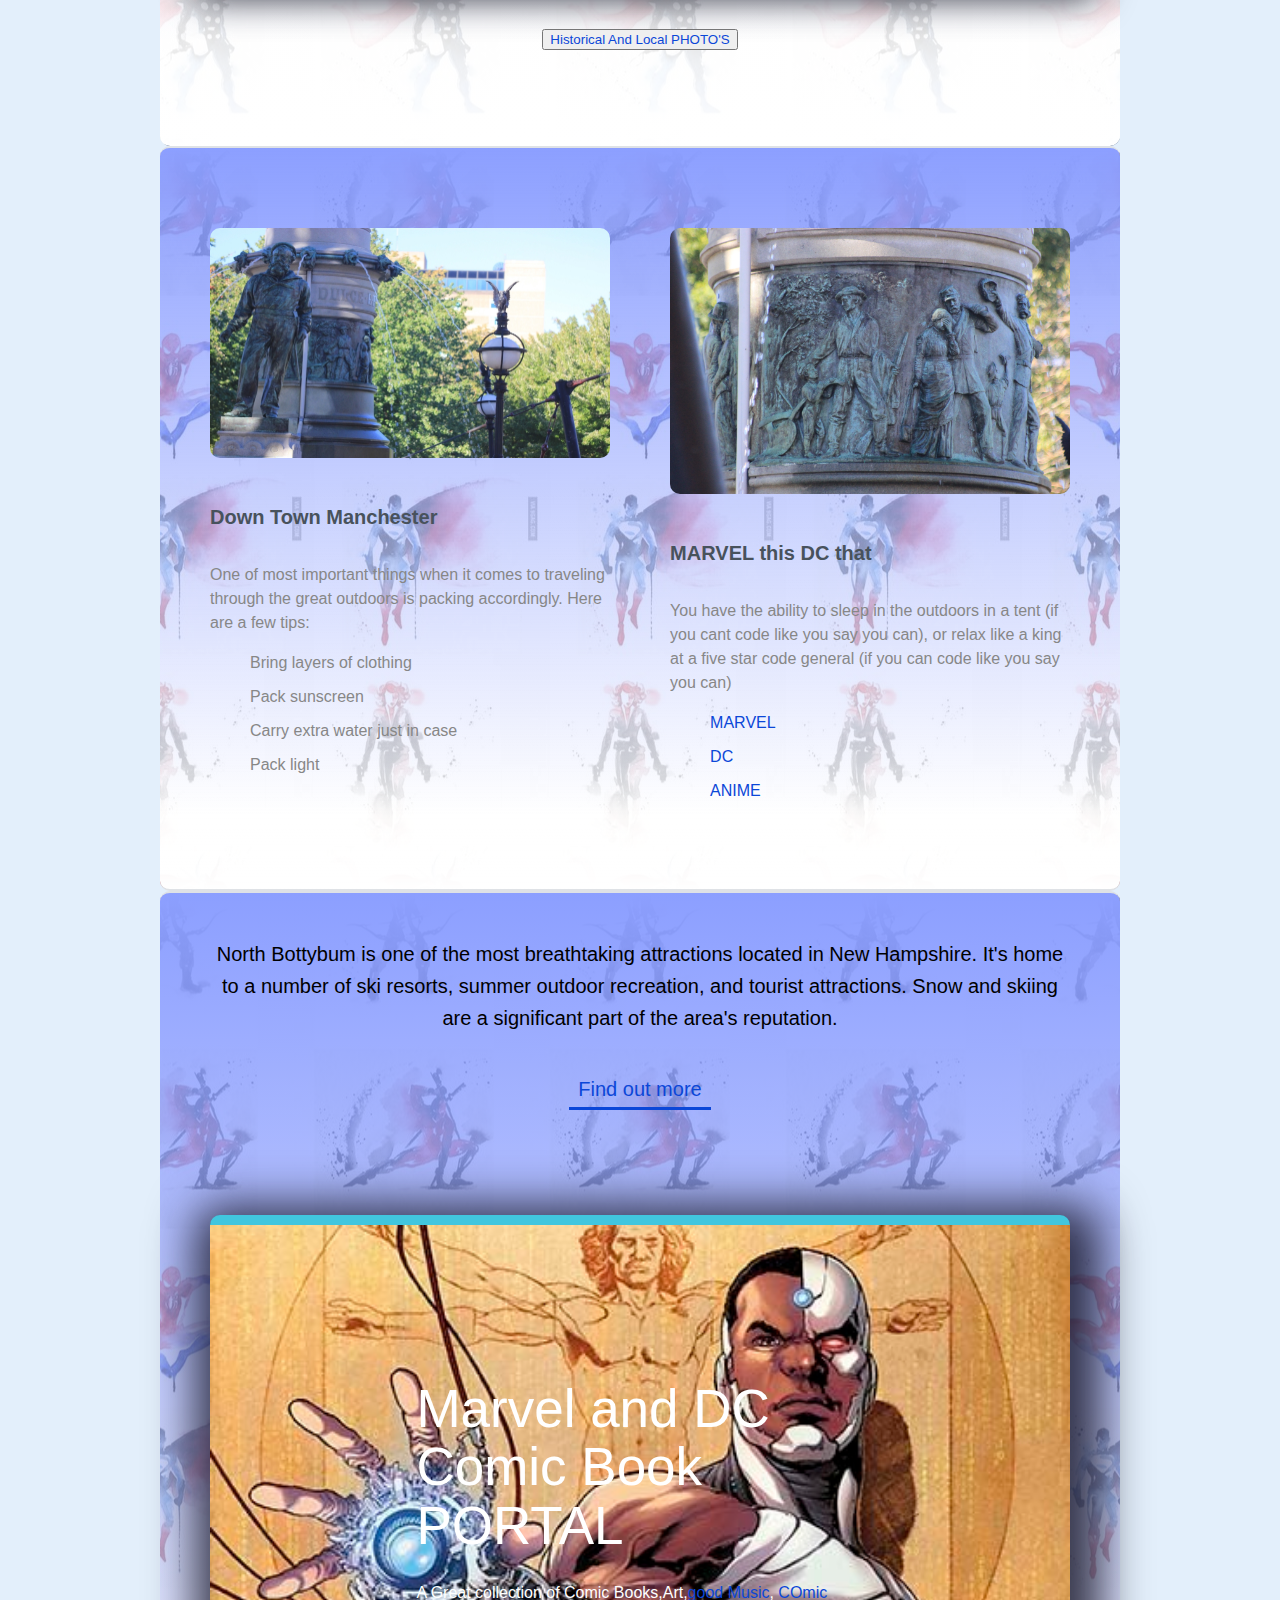
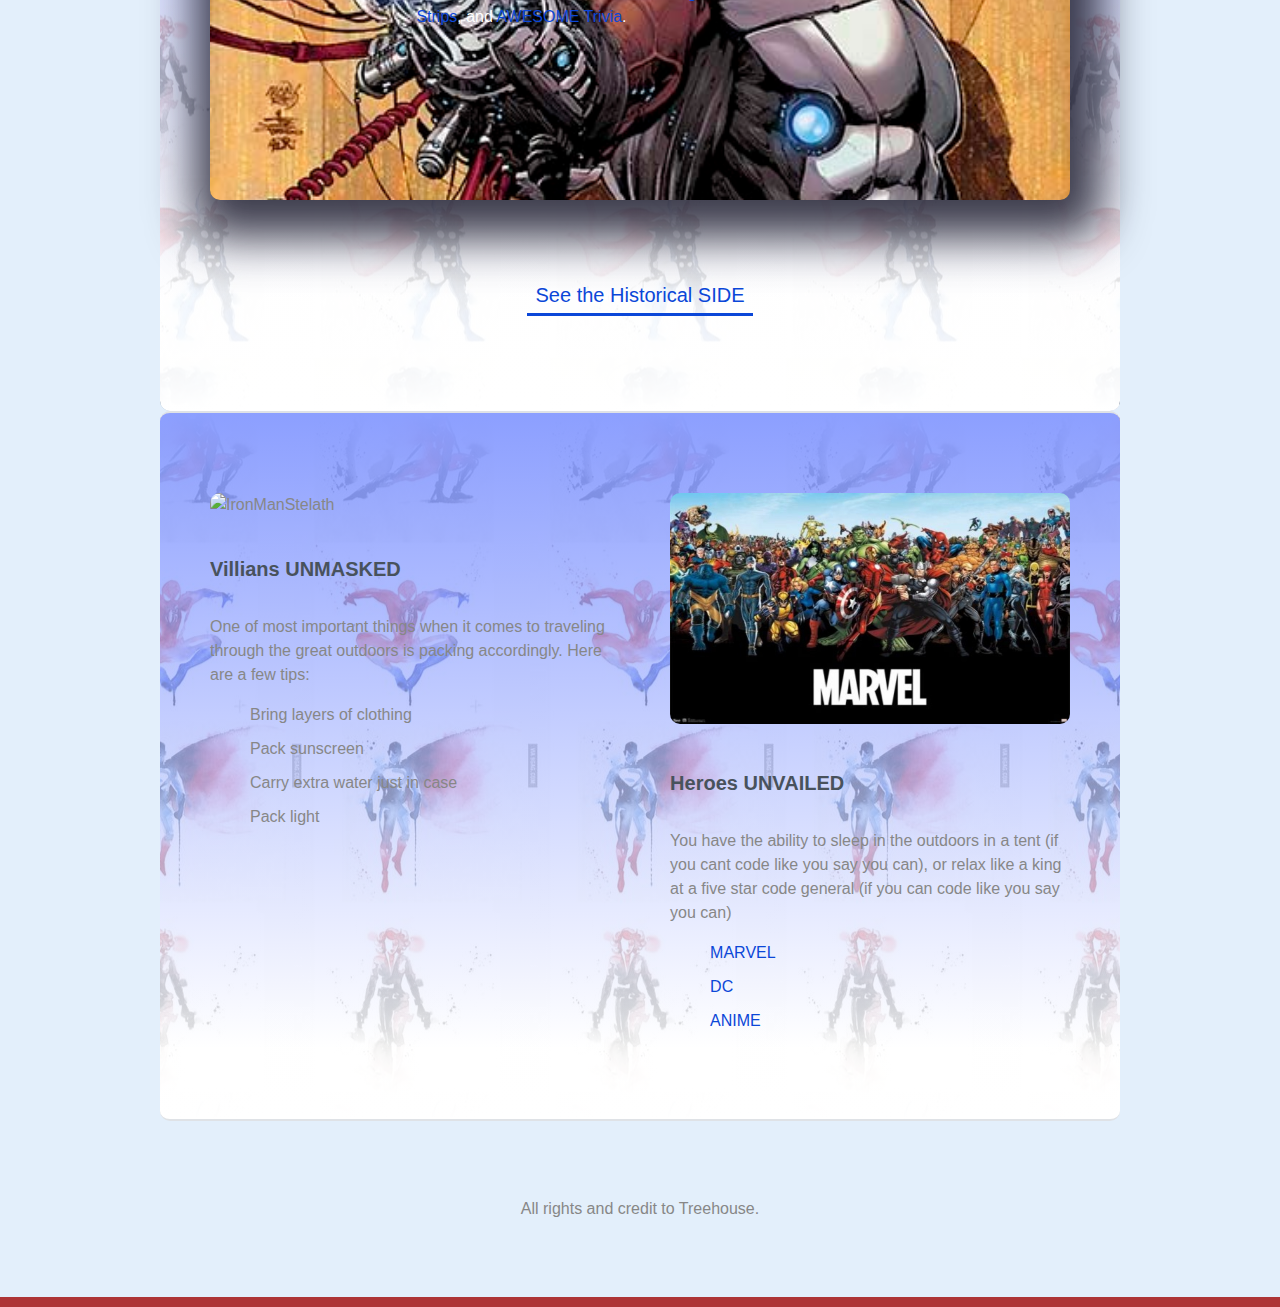
==== commit a5a47805: "quick update" ====
--- a/index.html
+++ b/index.html
@@ -19,16 +19,16 @@
     </header> 
     <div class="primary-content t-border">
       <p class="intro">
-        North Bottybum is one of the most breathtaking attractions located in New Hampshire. It's home to a number of ski resorts, summer outdoor recreation, and tourist attractions. Snow and skiing are a significant part of the area's reputation.
+        In this project my goal is to highlight my photography and showcase them using this platform as my stage, take a look around leave some feedback and comments, subscribe and sign up for the newsletter for new and exciting things.
       </p>
-      <a class="callout" href="file:///Users/RAFAELMORTAN/Desktop/newimproved/index.html">Rafael Mortan's RESUME</a>
+      <button><a class="btn" href="file:///Users/RAFAELMORTAN/Desktop/newimproved/index.html">Rafael Mortan's RESUME</a></button></a>
        <div class="wildlife">
         <h2>Check out all the Historical Side</h2>
         <p>
           As spawning season approaches, the fish acquire a humpback and protuberant jaw. After spawning, they die and their carcasses provide a feast for gatherings of <a href="#mink">good people</a>, <a href="#bears">SPORTS</a>, and <a href="#eagles">wholesome festivities</a>.
         </p>
       </div><!-- End .wildlife -->    
-      <a class="callout" href="file:///Users/RAFAELMORTAN/Desktop/gallery2_project/index.html">Historical And Local PHOTO'S</a>
+      <button><a class="btn" href="file:///Users/RAFAELMORTAN/Desktop/gallery2_project/index.html">Historical And Local PHOTO'S</a></button></a>
     </div><!-- End .primary-content -->
     <div class="secondary-content t-border group"> 
       <div class="resorts">
@@ -73,7 +73,7 @@
     <div class="secondary-content t-border group"> 
       <div class="resorts">
         <img src="img/marveluniverse.jpg" alt="marveluniverse">
-        <h3>MARVEL this DC that</h3>
+        <h3>Heroes UNVAILED</h3>
         <p>
            You have the ability to sleep in the outdoors in a tent (if you cant code like you say you can), or relax like a king at a five star code general (if you can code like you say you can)
         </p>
@@ -85,7 +85,7 @@
       </div>     
       <div class="tips">
         <img src="img/ironmanstealth.jpg" alt="IronManStelath">
-        <h3>Down Town Manchester</h3>
+        <h3>Villians UNMASKED</h3>
         <p>
           One of most important things when it comes to traveling through the great outdoors is packing accordingly. Here are a few tips:
         </p>
@@ -98,8 +98,8 @@
       </div>
     </div><!-- End .secondary-content -->
     <footer class="main-footer">
-      <p>All rights and credit to Treehouse and<a href="http://jabaltorres.com/#about">@capitalJ</a>.</p>
-      <a href="#top">Back to top &raquo;</a>
+      <p>All rights and credit to Treehouse.</p>
+     
     </footer>
   </body>
 </html>--- a/css/style.css
+++ b/css/style.css
@@ -56,11 +56,9 @@
   margin-bottom: 20px;
   border-radius: 10px;}
 
-ul,
-ol {
-  margin: 30px 0;}
 
 li {
+  list-style: none;
   margin-bottom: 10px;}
 
 /* Pseudo-classes ------------------ */
@@ -81,11 +79,20 @@
 /* Main Styles ---------------------**/ 
 
 .main-header {
-  padding-top: 170px;
+  padding-top: 20px;
+  height: 700px;
+  background: linear-gradient(#8c9fff, transparent 90%),
+              linear-gradient(0deg, #fff, transparent),
+              #7e0000 url('../img/IMG_5187.jpg') no-repeat center;
+  background-size: cover;
+  color: white;}
+
+.main-header2 {
+  padding-top: 20px;
   height: 850px;
   background: linear-gradient(#8c9fff, transparent 90%),
               linear-gradient(0deg, #fff, transparent),
-              #7e0000 url('../img/IMG_5187.jpg') no-repeat center;
+              #7e0000 url('../img/cyborghuman.jpg') no-repeat center;
   background-size: cover;
   color: white;}
 
@@ -103,6 +110,7 @@
 
 .primary-content,
 .main-header,
+.main-header2,
 .main-footer {
   text-align: center;}
 
@@ -136,6 +144,10 @@
 .secondary-content {
   width: 75%;
   padding-left: 50px;
+  background: linear-gradient(#8c9fff, transparent 90%),
+              linear-gradient(0deg, #fff, transparent),
+              #7e0000 url('../img/avengersbanner.jpg') repeat center;
+  border-radius: 10px;
   padding-right: 50px;
   margin: auto;
   max-width: 960px;}
@@ -144,12 +156,24 @@
   color: white;
   text-align: left;
   padding: 18% 24%;
-  border-top: 10px solid #ab110c80;
+  border-top: 10px solid rgba(19, 59, 215, 0.28);
   margin: 105px 0 60px;
   background: #434a52 url('../img/IMG_5183.jpg') no-repeat center;
   background-size: cover;
-  box-shadow:  -4px 6px 21px 17px rgba(0,0,0, .8);
-  border-radius: 1px;}
+  box-shadow: 8px 11px 35px 22px rgba(15, 18, 31, 0.8);
+  border-radius: 6px;}
+
+.wildlife2 {
+  color: white;
+  text-align: left;
+  padding: 18% 24%;
+  border-top: 10px solid #41c6de;
+  margin: 105px 0 60px;
+  background: #434a52 url('../img/cyborghuman.jpg') no-repeat center;
+  background-size: cover;
+  box-shadow: 8px 14px 46px 24px rgba(15, 14, 31, 0.8);
+  border-radius: 10px;}
+
 
 .arrow {
   width: 50px;
@@ -194,8 +218,8 @@
     border-top: none;}
 
   .main-header {
-    max-height: 380px;
-    padding: 50px 25px 0;}
+    max-height: 820px;
+    padding: 50px 25px 0px 0px;}
 
   .title {
     font-size: 1.3rem;
@@ -218,4 +242,39 @@
 
   .main-footer {
     padding: 20px 0;}
-}+}
+
+
+:root {
+  background: #e3effb;
+}
+
+:target {
+  background: #384047;
+  color: white;
+}
+
+#col-c:target {
+  background: #eff1f2;
+  color: initial;
+  box-shadow: 10px 10px 6px rgba(0,0,0, .2);
+}
+#col-b:target {
+  background: #cce6ff;
+  color: #660000;
+  box-shadow: 5px 10px 6px rgba(10,5,8, .2);
+}
+
+
+
+
+
+
+input:not([type="submit"]) {
+  box-shadow:inset 10px 5px 10px 5px rgba(10,5,8, .15);   
+}
+
+
+
+
+
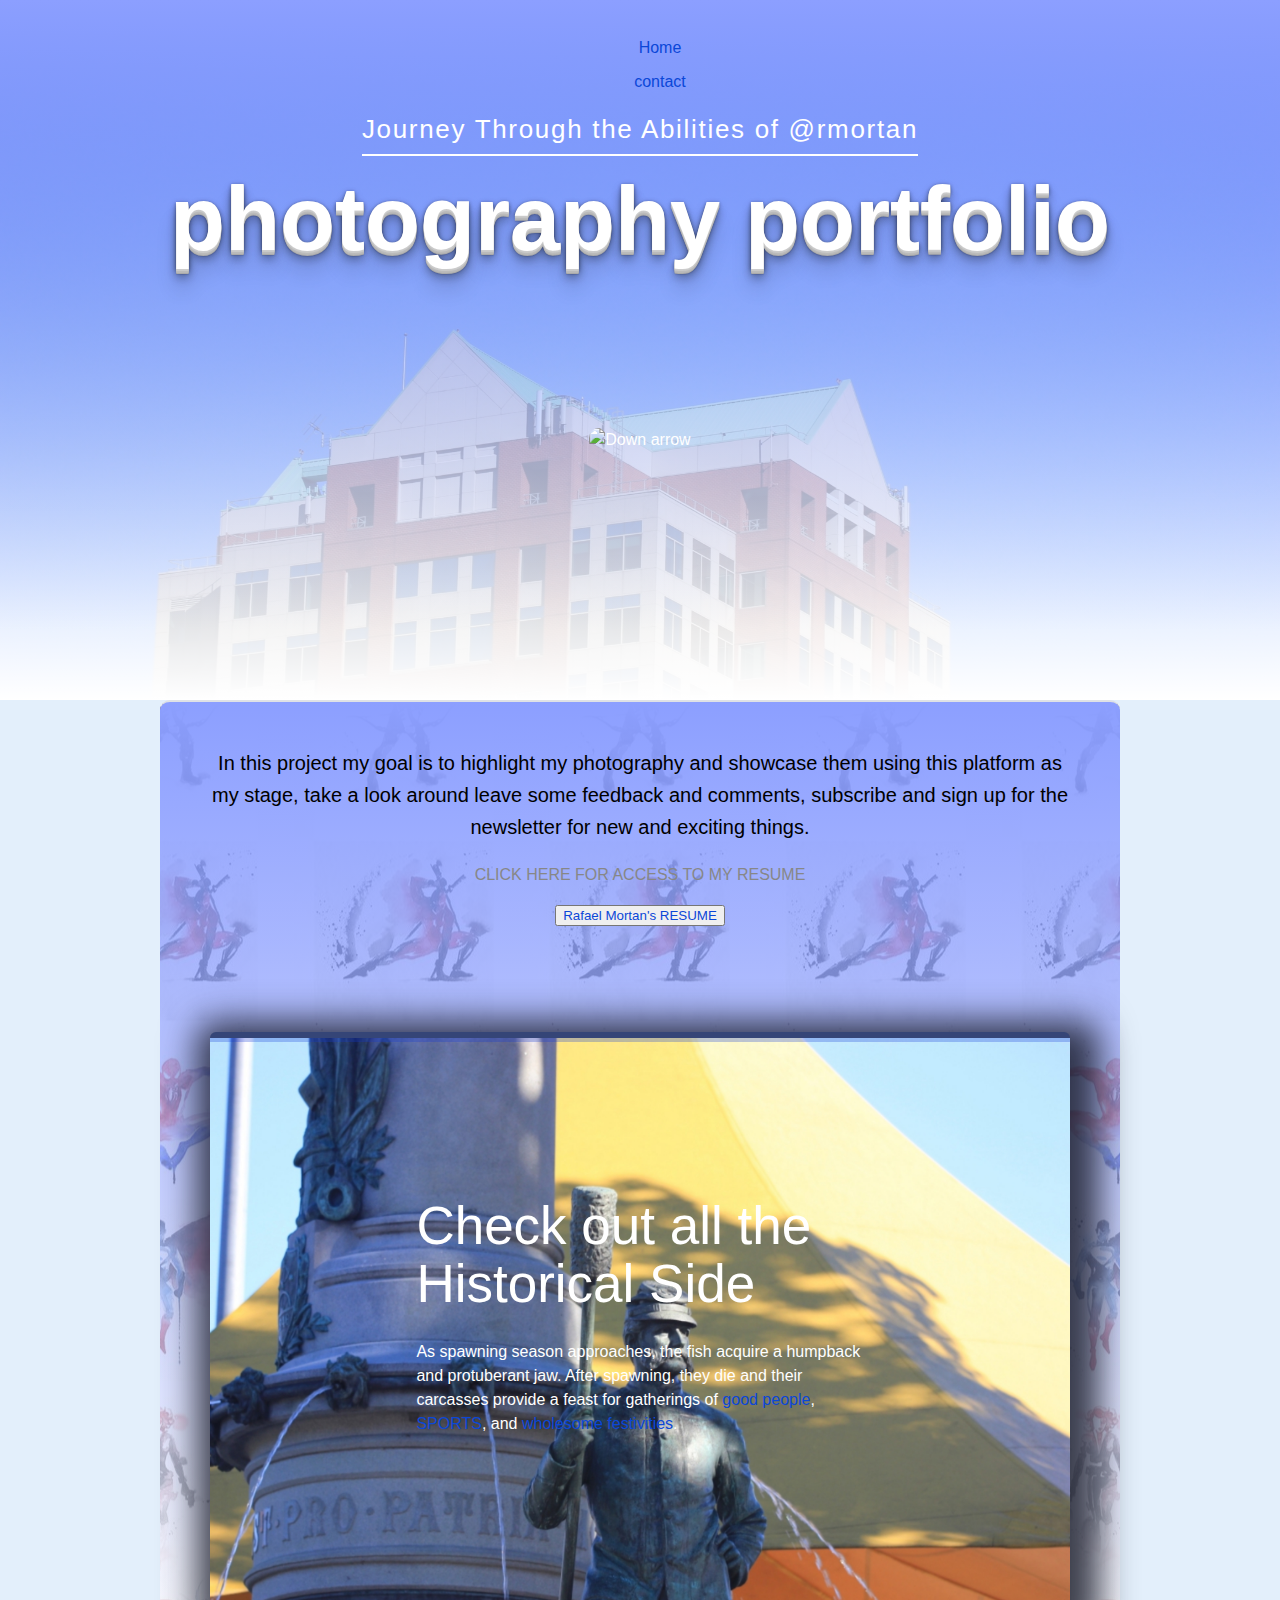
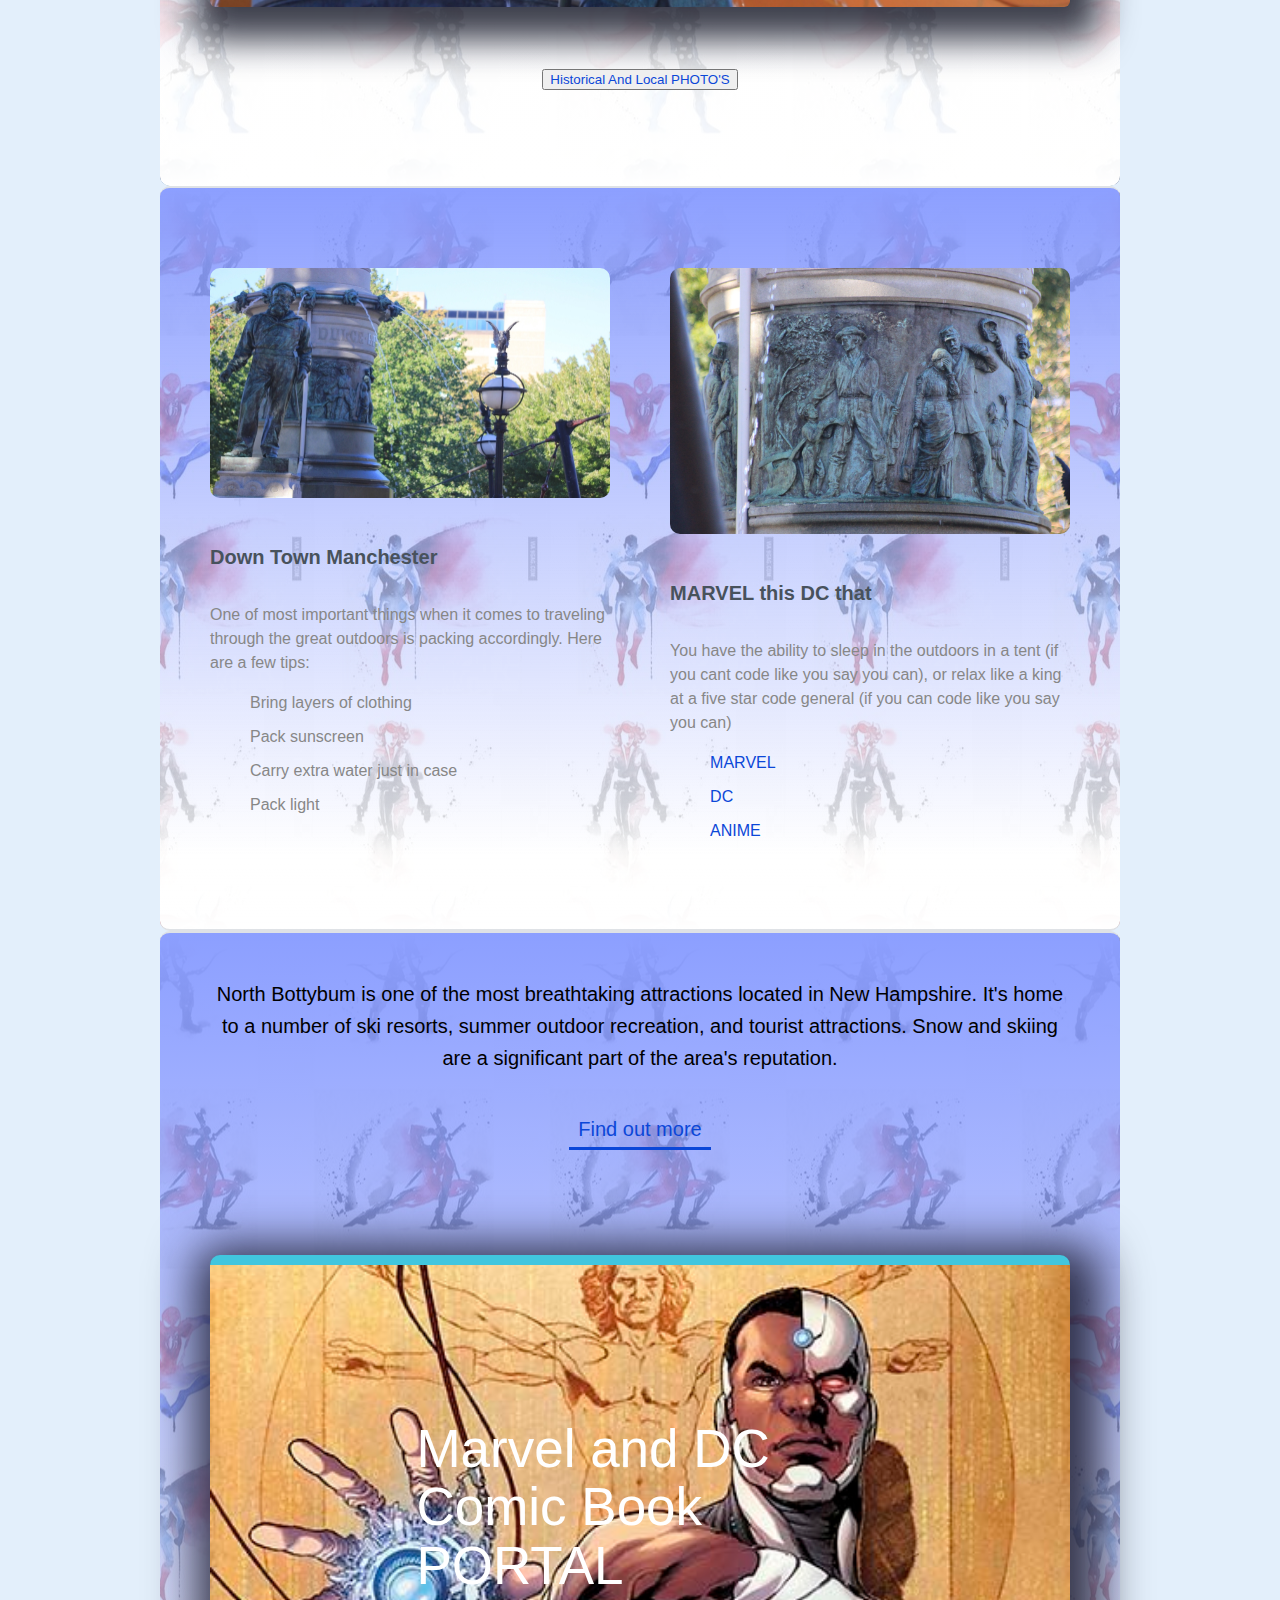
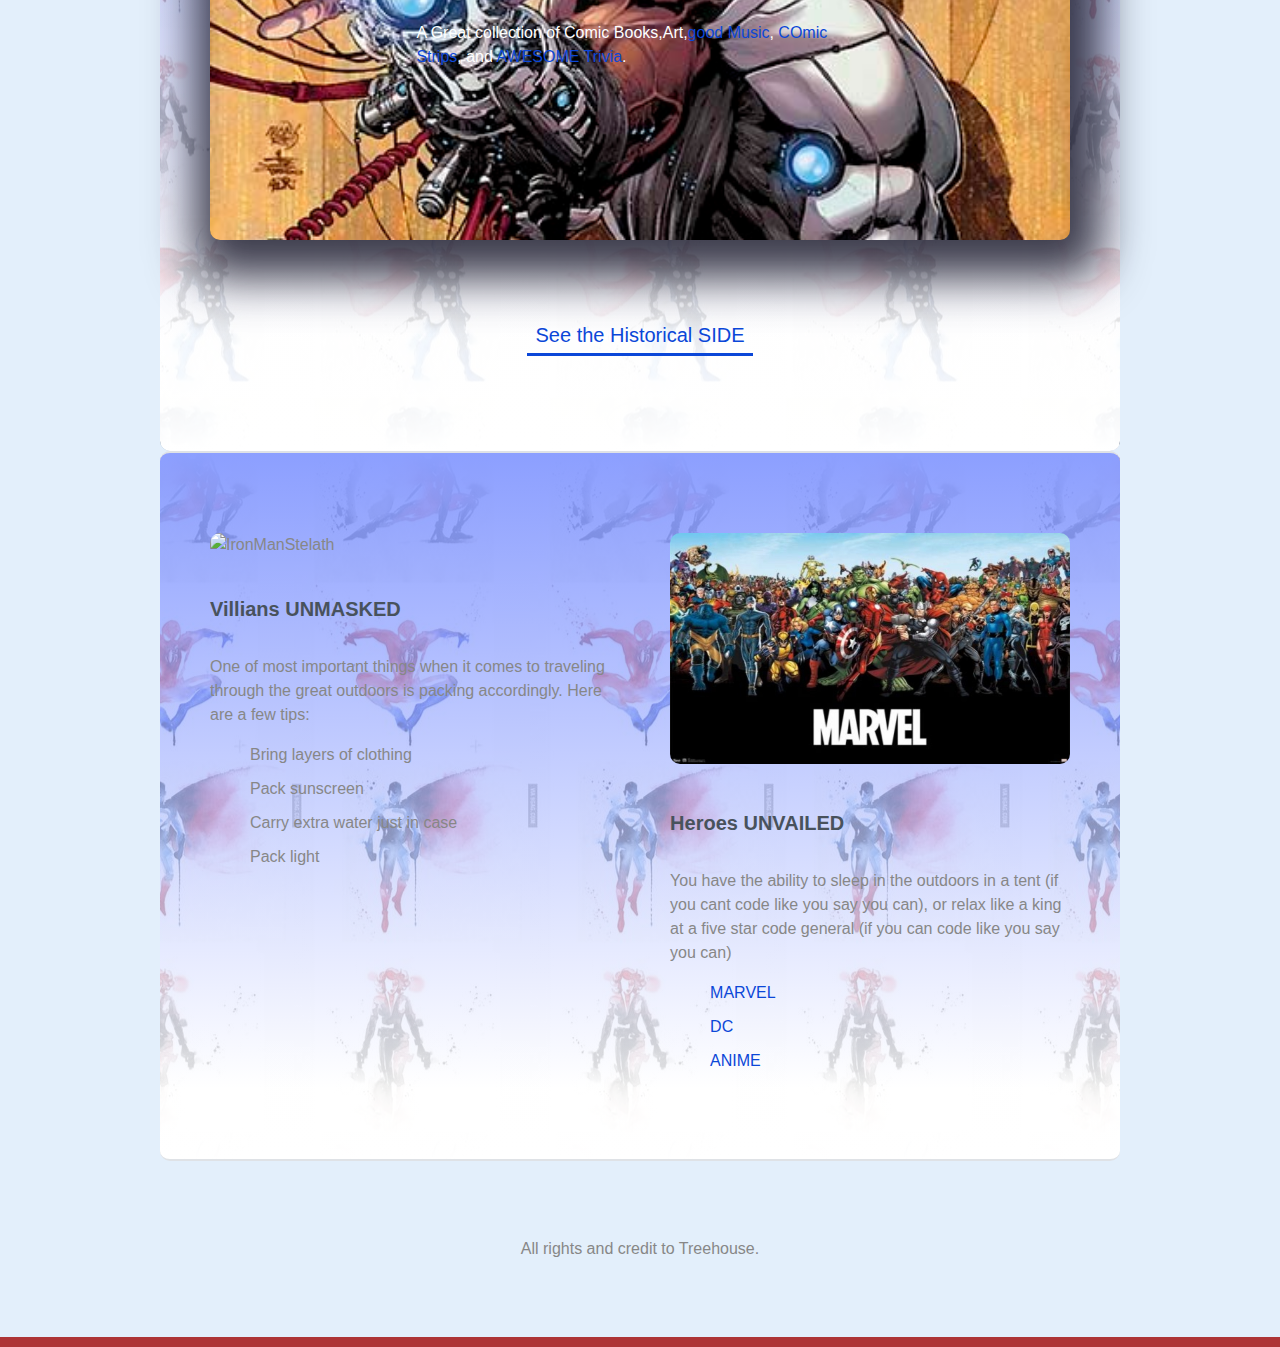
==== commit 16963811: "FLASH" ====
--- a/index.html
+++ b/index.html
@@ -21,7 +21,10 @@
       <p class="intro">
         In this project my goal is to highlight my photography and showcase them using this platform as my stage, take a look around leave some feedback and comments, subscribe and sign up for the newsletter for new and exciting things.
       </p>
-      <button><a class="btn" href="file:///Users/RAFAELMORTAN/Desktop/newimproved/index.html">Rafael Mortan's RESUME</a></button></a>
+      
+       <p>CLICK HERE FOR ACCESS TO MY RESUME</p>
+        <button><a class="btn" href="file:///Users/RAFAELMORTAN/Desktop/newimproved/index.html">Rafael Mortan's RESUME</a></button></a>       
+      
        <div class="wildlife">
         <h2>Check out all the Historical Side</h2>
         <p>
